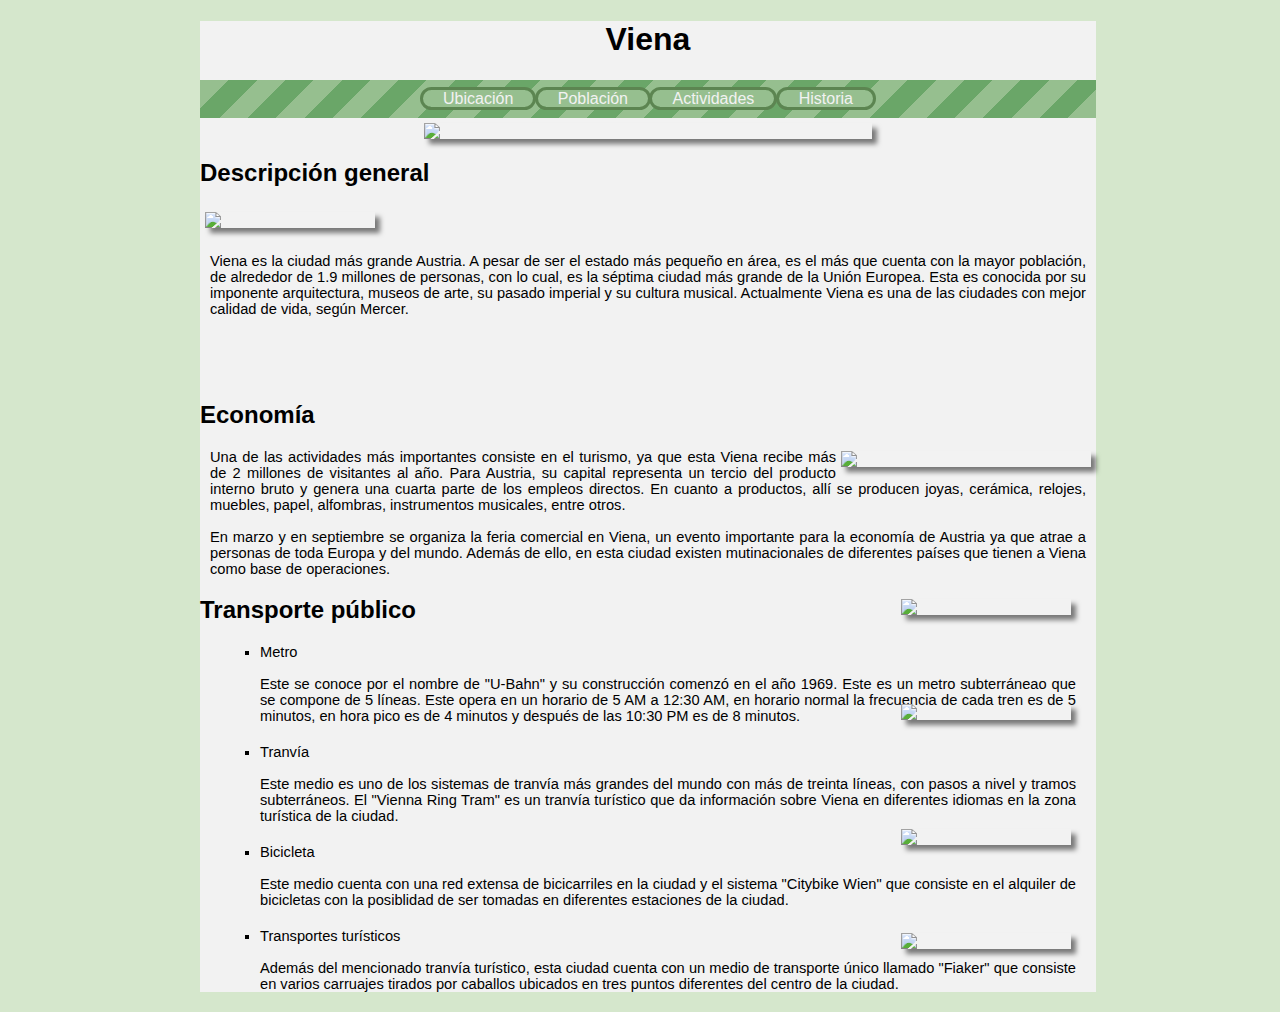
==== index.html @ 13958188 "Update index.html" ====
<!DOCTYPE html>
<html lang="es">
<head>
    <meta charset="UTF-8">
    <link rel="icon" href="Img/fl_favicon.png">
    <title>Viena</title> <!--Título en la pestaña  -->
    <link href="style.css" rel="stylesheet" type="text/css"> <!-- Establece el vínculo de estilos -->
</head>
<body>
<h1><a href="index.html" target="_self" id="tittle">Viena</a></h1>    
<nav class="menunav"> <!-- Asigna la clase para aplicar en el documento de estilo -->
    <a class="bottonmenu" href="pg_one.html" target="_self">Ubicación</a> <!-- Asigna el estilo a cada botton por medio de la clase botton menu -->
    <a class="bottonmenu" href="pg_two.html" target="_self">Población</a>
    <a class="bottonmenu" href="pg_three.html" target="_self">Actividades</a>
    <a class="bottonmenu" href="pg_four.html" target="_self">Historia</a>

</nav>
<img src="https://cdn.britannica.com/s:690x388,c:crop/66/99566-050-59001F47/Fountain-Neptune-grounds-Gloriette-Vienna-Schloss-Schonbrunn.jpg" id="Fountain">
<h2>
    Descripción general
</h2>
<img src="https://i.pinimg.com/736x/2e/75/a1/2e75a1bb9eded9722a777e93fac1a565.jpg" id="sunset"/> 
<br>
<br>
<p>
    Viena es la ciudad más grande Austria. A pesar de ser el estado más pequeño en área, es el más que cuenta con la mayor población, de alrededor de 1.9 millones de personas, con lo cual, es la séptima ciudad más grande de la Unión Europea. Esta es conocida por su imponente arquitectura, museos de arte, su pasado imperial y su cultura musical. Actualmente Viena es una de las ciudades con mejor calidad de vida, según Mercer.
</p>
<br>
<br>
<br>
<img src="https://think.ing.com/uploads/hero/_w1200/171031-image-viennaaustria.jpg" id="market"/>
<h2>
    Economía
</h2>
<p>
    Una de las actividades más importantes consiste en el turismo, ya que esta Viena recibe más de 2 millones de visitantes al año. Para Austria, su capital representa un tercio del producto interno bruto y genera una cuarta parte de los empleos directos. En cuanto a productos, allí se producen joyas, cerámica, relojes, muebles, papel, alfombras, instrumentos musicales, entre otros. <br> <br>

    En marzo y en septiembre se organiza la feria comercial en Viena, un evento importante para la economía de Austria ya que atrae a personas de toda Europa y del mundo. Además de ello, en esta ciudad existen mutinacionales de diferentes países que tienen a Viena como base de operaciones.
</p>
<h2>
    Transporte público
</h2>

<ul class="LTransp">
    <li>
        <img src="https://i.pinimg.com/originals/cd/15/b8/cd15b89468f0e0412e1b74083e683ba5.jpg" id="metro"/>
        Metro <br> <br>
        Este se conoce por el nombre de "U-Bahn" y su construcción comenzó en el año 1969. Este es un metro subterráneao que se compone de 5 líneas. Este opera en un horario de 5 AM a 12:30 AM, en horario normal la frecuencia de cada tren es de 5 minutos, en hora pico es de 4 minutos y después de las 10:30 PM es de 8 minutos.
    </li>
    <li>
        <img src="https://encrypted-tbn0.gstatic.com/images?q=tbn:ANd9GcQDlje7sg9gsMopido1WUlwBksSFzqwWr4GzQ&usqp=CAU" id="tranvia"/>
        Tranvía <br> <br>
        Este medio es uno de los sistemas de tranvía más grandes del mundo con más de treinta líneas, con pasos a nivel y tramos subterráneos. El "Vienna Ring Tram" es un tranvía turístico que da información sobre Viena en diferentes idiomas en la zona turística de la ciudad.
    </li>
    <li>
        <img src="https://www.viajaraviena.com/wp-content/uploads/Citybike.jpg" id="bici"/>
        Bicicleta <br> <br>
        Este medio cuenta con una red extensa de bicicarriles en la ciudad y el sistema "Citybike Wien" que consiste en el alquiler de bicicletas con la posiblidad de ser tomadas en diferentes estaciones de la ciudad.
    </li>
    <li>
        <img src="https://www.viajaraviena.com/wp-content/uploads/fiaker-en-viena.jpg" id="carruaje">
        Transportes turísticos <br> <br>
        Además del mencionado tranvía turístico, esta ciudad cuenta con un medio de transporte único llamado "Fiaker" que consiste en varios carruajes tirados por caballos ubicados en tres puntos diferentes del centro de la ciudad. 
    </li>
</ul>

</body>
</html>
---- style.css ----
@import url('https://fonts.google.com/specimen/Spartan?preview.size=20#standard-styles');
*{
    font-family: Spartan, sans-serif;
}
html{
     background-color: #d5e7cc;
    }
body{
    
    width: 70%;
    /*text-align: center;*/
    background-color: #F2F2F2;
    background-clip: content-box; /*Commando para recortar el fondo al contenido*/
    padding-left: 15%;
}
h1{
    text-align: center;
}
#tittle{
    color: black;
    text-decoration: none;
}
#tittle:hover{
    color: #6AA668;
    text-shadow: 2px 2px black;
    transition: all 0.3s ease 0s;
    /*cursor: grab;*/
    /*cursor: url=("Img/Cursor1.svg"), pointer;*/
}
img {
	-webkit-transform: scale(1);
	transform: scale(1);
	-webkit-transition: .3s ease-in-out;
	transition: .3s ease-in-out;
}
img:hover {
	-webkit-transform: scale(1.1);
	transform: scale(1.1);
}
.menunav{
    text-align: center;
    /*background-color: #6AA668;*/
    background: repeating-linear-gradient(
        -45deg,
        #96BF8F,
        #96BF8F 20px,
        #6AA668 20px,
        #6AA668 40px
      ); 
    padding: 10px;   
}
.bottonmenu{
    outline-style: solid;
    outline-color: #5c8551;
    background-color: #96BF8F;
    color: #F2F2F2;
    text-decoration: none;
    padding-left: 20px;
    padding-right: 20px;
    border-radius: 25px;
}
.bottonmenu:hover{
    color: #494949 ;
    background-color: #F2F2F2;
    border-width: 1px;
    padding-left: 25px;
    padding-right: 25px;
    border-radius: 0px;
    padding-top: 2px;
    padding-bottom: 2px;
    transition: all 0.5s ease-out 0s;
}
p{
    color:black;
    font-size: 11pt;
    text-align: justify;
    margin: 10px;
}
li{
    color:black;
    font-size: 11pt;
    text-align: justify;
    margin: 10px;
}
.LTransp{
    list-style-type: square;
}

.LTransp li {
    margin: 20px;
}
img{
    box-shadow: 5px 5px 5px 0 rgba(0, 0, 0, 0.5); /* r, g, b, alfa (transparencia) */
}
#Fountain{
    display: block;
    margin-top: 5px;
    margin-left: auto;
    margin-right: auto;
    width: 50%;
}
#sunset{
    float: left;
    width: 170px;
    height: auto;
    margin: 5px;
}
#market{
    float: right;
    width: 250px;
    height: auto;
    margin: 5px;
    margin-top: 70px;
}
#metro{
    float: right;
    width: 170px;
    height: auto;
    margin: 5px;
    margin-top: -45px;
}
#tranvia{
    float: right;
    width: 170px;
    height: auto;
    margin: 5px;
    margin-top: -40px;
}
#bici{
    float: right;
    width: 170px;
    height: auto;
    margin: 5px;
    margin-top: -15px;
}
#carruaje{
    float: right;
    width: 170px;
    height: auto;
    margin: 5px;
}
/* Página uno*/
.Img-uno{
    float: right;
    width: 200px;
    height: auto;
    margin: 5px;
}
#MPP{
    float: Left;
    width: 250px;
    height: auto;
    margin: 5px;
}
.Tpg1{
    padding: 5px;
    text-align: justify;
    table-layout: fixed;
    word-wrap: break-word;
    border-collapse: collapse;
}
.Tpg1 th,td{
    min-width: 122px;
    resize: both; 
    overflow: auto;
    padding: 5px;
    border: 1px solid black;
}
.Tpg1 th {
    background-color: #96BF8F;
    color: #F2F2F2;
}
.Tpg1 td:hover{
    background-color: #96BF8F;
    color: #F2F2F2;
}
.Tpg1 th:hover{
    background-color: #F2F2F2;
    color: black;
}
/*Página 2*/
.img_pg2{
    float: right;
    width: 250px;
    height: auto;
    margin: 5px;
}

/*Página 3*/
.img_pg3{
    float: right;
    width: 300px;
    height: auto;
    margin: 5px;
}
.List3{
    margin-left: 5px;
}
/*Página 4*/
.img_pg4{
    float: right;
    width: auto;
    height: 160px;
    margin: 5px;
}
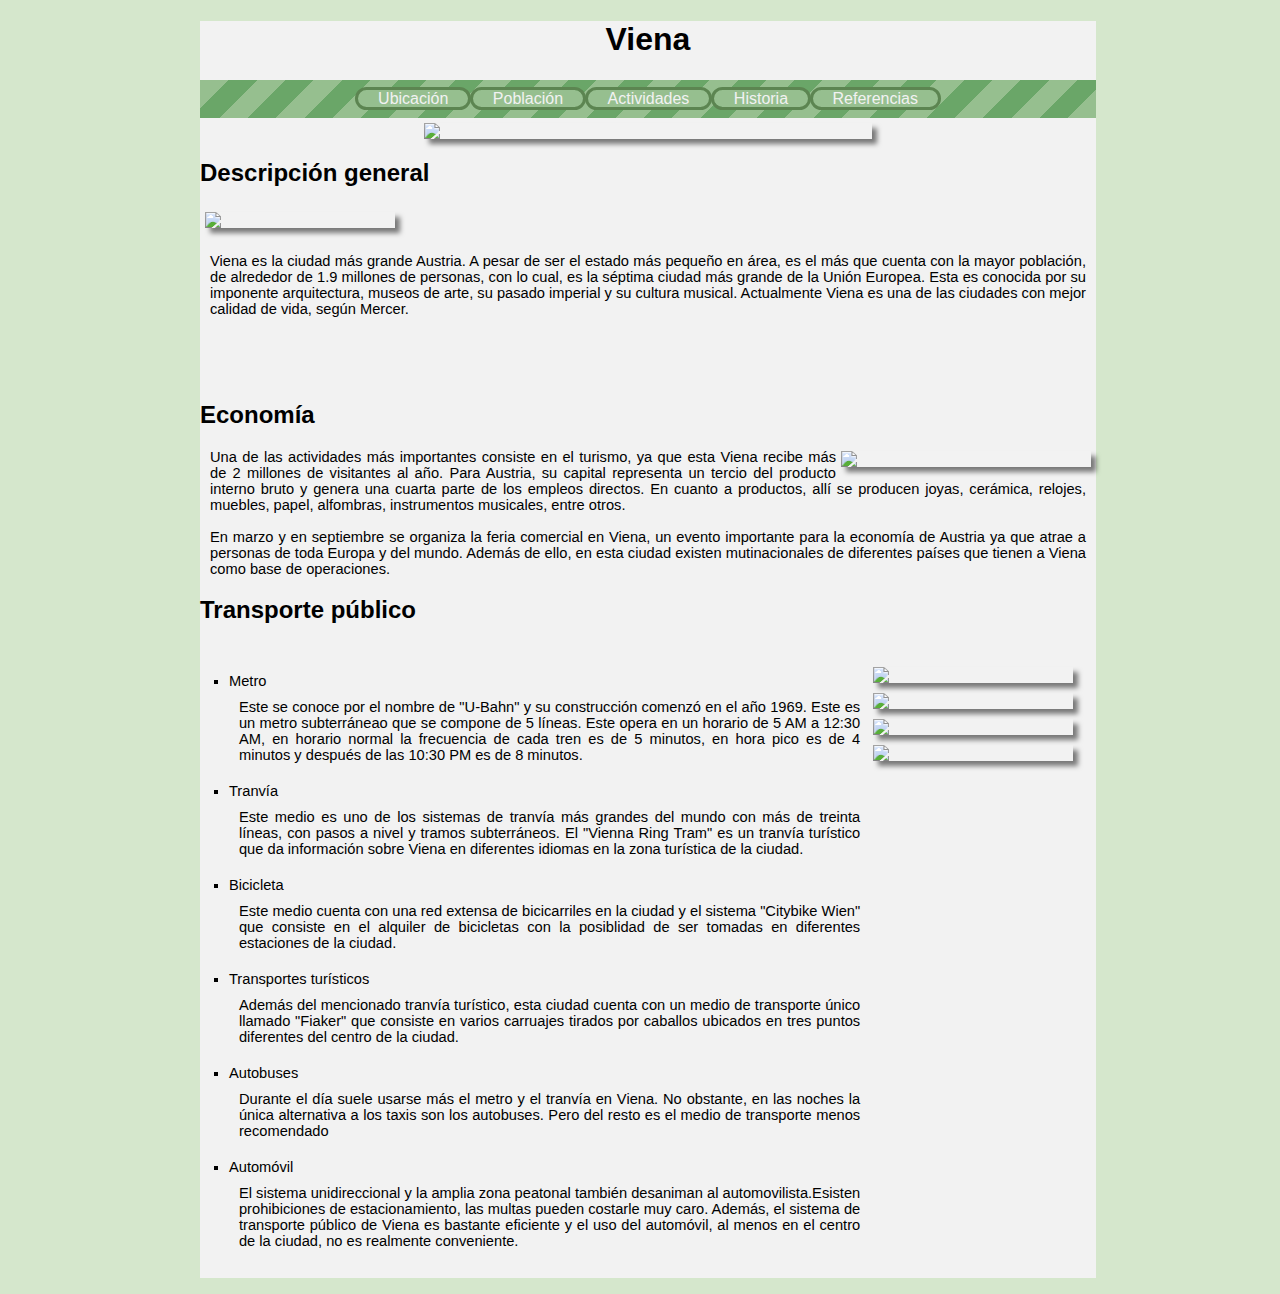
==== commit c6f2b309: "Add files via upload" ====
--- a/index.html
+++ b/index.html
@@ -1,68 +1,89 @@
-<!DOCTYPE html>
-<html lang="es">
-<head>
-    <meta charset="UTF-8">
-    <link rel="icon" href="Img/fl_favicon.png">
-    <title>Viena</title> <!--Título en la pestaña  -->
-    <link href="style.css" rel="stylesheet" type="text/css"> <!-- Establece el vínculo de estilos -->
-</head>
-<body>
-<h1><a href="index.html" target="_self" id="tittle">Viena</a></h1>    
-<nav class="menunav"> <!-- Asigna la clase para aplicar en el documento de estilo -->
-    <a class="bottonmenu" href="pg_one.html" target="_self">Ubicación</a> <!-- Asigna el estilo a cada botton por medio de la clase botton menu -->
-    <a class="bottonmenu" href="pg_two.html" target="_self">Población</a>
-    <a class="bottonmenu" href="pg_three.html" target="_self">Actividades</a>
-    <a class="bottonmenu" href="pg_four.html" target="_self">Historia</a>
-
-</nav>
-<img src="https://cdn.britannica.com/s:690x388,c:crop/66/99566-050-59001F47/Fountain-Neptune-grounds-Gloriette-Vienna-Schloss-Schonbrunn.jpg" id="Fountain">
-<h2>
-    Descripción general
-</h2>
-<img src="https://i.pinimg.com/736x/2e/75/a1/2e75a1bb9eded9722a777e93fac1a565.jpg" id="sunset"/> 
-<br>
-<br>
-<p>
-    Viena es la ciudad más grande Austria. A pesar de ser el estado más pequeño en área, es el más que cuenta con la mayor población, de alrededor de 1.9 millones de personas, con lo cual, es la séptima ciudad más grande de la Unión Europea. Esta es conocida por su imponente arquitectura, museos de arte, su pasado imperial y su cultura musical. Actualmente Viena es una de las ciudades con mejor calidad de vida, según Mercer.
-</p>
-<br>
-<br>
-<br>
-<img src="https://think.ing.com/uploads/hero/_w1200/171031-image-viennaaustria.jpg" id="market"/>
-<h2>
-    Economía
-</h2>
-<p>
-    Una de las actividades más importantes consiste en el turismo, ya que esta Viena recibe más de 2 millones de visitantes al año. Para Austria, su capital representa un tercio del producto interno bruto y genera una cuarta parte de los empleos directos. En cuanto a productos, allí se producen joyas, cerámica, relojes, muebles, papel, alfombras, instrumentos musicales, entre otros. <br> <br>
-
-    En marzo y en septiembre se organiza la feria comercial en Viena, un evento importante para la economía de Austria ya que atrae a personas de toda Europa y del mundo. Además de ello, en esta ciudad existen mutinacionales de diferentes países que tienen a Viena como base de operaciones.
-</p>
-<h2>
-    Transporte público
-</h2>
-
-<ul class="LTransp">
-    <li>
-        <img src="https://i.pinimg.com/originals/cd/15/b8/cd15b89468f0e0412e1b74083e683ba5.jpg" id="metro"/>
-        Metro <br> <br>
-        Este se conoce por el nombre de "U-Bahn" y su construcción comenzó en el año 1969. Este es un metro subterráneao que se compone de 5 líneas. Este opera en un horario de 5 AM a 12:30 AM, en horario normal la frecuencia de cada tren es de 5 minutos, en hora pico es de 4 minutos y después de las 10:30 PM es de 8 minutos.
-    </li>
-    <li>
-        <img src="https://encrypted-tbn0.gstatic.com/images?q=tbn:ANd9GcQDlje7sg9gsMopido1WUlwBksSFzqwWr4GzQ&usqp=CAU" id="tranvia"/>
-        Tranvía <br> <br>
-        Este medio es uno de los sistemas de tranvía más grandes del mundo con más de treinta líneas, con pasos a nivel y tramos subterráneos. El "Vienna Ring Tram" es un tranvía turístico que da información sobre Viena en diferentes idiomas en la zona turística de la ciudad.
-    </li>
-    <li>
-        <img src="https://www.viajaraviena.com/wp-content/uploads/Citybike.jpg" id="bici"/>
-        Bicicleta <br> <br>
-        Este medio cuenta con una red extensa de bicicarriles en la ciudad y el sistema "Citybike Wien" que consiste en el alquiler de bicicletas con la posiblidad de ser tomadas en diferentes estaciones de la ciudad.
-    </li>
-    <li>
-        <img src="https://www.viajaraviena.com/wp-content/uploads/fiaker-en-viena.jpg" id="carruaje">
-        Transportes turísticos <br> <br>
-        Además del mencionado tranvía turístico, esta ciudad cuenta con un medio de transporte único llamado "Fiaker" que consiste en varios carruajes tirados por caballos ubicados en tres puntos diferentes del centro de la ciudad. 
-    </li>
-</ul>
-
-</body>
-</html>
+<!DOCTYPE html>
+<html lang="es">
+<head>
+    <meta charset="UTF-8">
+    <link rel="icon" href="Img/fl_favicon.png">
+    <title>Viena</title> <!--Título en la pestaña  -->
+    <link href="style.css" rel="stylesheet" type="text/css"> <!-- Establece el vínculo de estilos -->
+</head>
+<body>
+<h1><a href="index.html" target="_self" id="tittle">Viena</a></h1>    
+<nav class="menunav"> <!-- Asigna la clase para aplicar en el documento de estilo -->
+    <a class="bottonmenu" href="pg_one.html" target="_self">Ubicación</a> <!-- Asigna el estilo a cada botton por medio de la clase botton menu -->
+    <a class="bottonmenu" href="pg_two.html" target="_self">Población</a>
+    <a class="bottonmenu" href="pg_three.html" target="_self">Actividades</a>
+    <a class="bottonmenu" href="pg_four.html" target="_self">Historia</a>
+    <a  class="bottonmenu" href="Ref.html" target="_self">Referencias</a>
+</nav>
+<img src="https://cdn.britannica.com/s:690x388,c:crop/66/99566-050-59001F47/Fountain-Neptune-grounds-Gloriette-Vienna-Schloss-Schonbrunn.jpg" class="imgCenter">
+<h2>
+    Descripción general
+</h2>
+<img src="https://i.pinimg.com/736x/2e/75/a1/2e75a1bb9eded9722a777e93fac1a565.jpg" class="img_pg1L" id="sunset"/> 
+<br>
+<br>
+<p>
+    Viena es la ciudad más grande Austria. A pesar de ser el estado más pequeño en área, es el más que cuenta con la mayor población, de alrededor de 1.9 millones de personas, con lo cual, es la séptima ciudad más grande de la Unión Europea. Esta es conocida por su imponente arquitectura, museos de arte, su pasado imperial y su cultura musical. Actualmente Viena es una de las ciudades con mejor calidad de vida, según Mercer.
+</p>
+<br>
+<br>
+<br>
+<img src="https://think.ing.com/uploads/hero/_w1200/171031-image-viennaaustria.jpg" id="market"/>
+<h2>
+    Economía
+</h2>
+<p>
+    Una de las actividades más importantes consiste en el turismo, ya que esta Viena recibe más de 2 millones de visitantes al año. Para Austria, su capital representa un tercio del producto interno bruto y genera una cuarta parte de los empleos directos. En cuanto a productos, allí se producen joyas, cerámica, relojes, muebles, papel, alfombras, instrumentos musicales, entre otros. <br> <br>
+
+    En marzo y en septiembre se organiza la feria comercial en Viena, un evento importante para la economía de Austria ya que atrae a personas de toda Europa y del mundo. Además de ello, en esta ciudad existen mutinacionales de diferentes países que tienen a Viena como base de operaciones.
+</p>
+<h2>
+    Transporte público
+</h2>
+<div class="grImgpg1">
+    <img src="https://i.pinimg.com/originals/cd/15/b8/cd15b89468f0e0412e1b74083e683ba5.jpg" class="img_pg1R"/>
+    <img src="https://encrypted-tbn0.gstatic.com/images?q=tbn:ANd9GcQDlje7sg9gsMopido1WUlwBksSFzqwWr4GzQ&usqp=CAU" class="img_pg1R"/>
+    <img src="https://www.viajaraviena.com/wp-content/uploads/Citybike.jpg" class="img_pg1R"/>
+    <img src="https://www.viajaraviena.com/wp-content/uploads/fiaker-en-viena.jpg" class="img_pg1R" >
+</div>
+<ul class="LTransp">
+    <li>
+        Metro
+        <p>
+        Este se conoce por el nombre de "U-Bahn" y su construcción comenzó en el año 1969. Este es un metro subterráneao que se compone de 5 líneas. Este opera en un horario de 5 AM a 12:30 AM, en horario normal la frecuencia de cada tren es de 5 minutos, en hora pico es de 4 minutos y después de las 10:30 PM es de 8 minutos.
+        </p>
+    </li>
+    <li>
+        Tranvía
+        <p>
+        Este medio es uno de los sistemas de tranvía más grandes del mundo con más de treinta líneas, con pasos a nivel y tramos subterráneos. El "Vienna Ring Tram" es un tranvía turístico que da información sobre Viena en diferentes idiomas en la zona turística de la ciudad.
+        </p>
+    </li>
+    <li>
+        Bicicleta 
+        <p>
+        Este medio cuenta con una red extensa de bicicarriles en la ciudad y el sistema "Citybike Wien" que consiste en el alquiler de bicicletas con la posiblidad de ser tomadas en diferentes estaciones de la ciudad.
+        </p>
+    </li>
+    <li>
+        Transportes turísticos
+        <p>
+        Además del mencionado tranvía turístico, esta ciudad cuenta con un medio de transporte único llamado "Fiaker" que consiste en varios carruajes tirados por caballos ubicados en tres puntos diferentes del centro de la ciudad. 
+        </p>
+    </li>
+    <li>
+        Autobuses
+        <p>
+            Durante el día suele usarse más el metro y el tranvía en Viena. No obstante, en las noches la única alternativa a  los taxis son los autobuses. Pero del resto es el medio de transporte menos recomendado
+        </p>
+    </li>
+    <li>
+        Automóvil
+        <p>
+            El sistema unidireccional y la amplia zona peatonal también desaniman al automovilista.Esisten prohibiciones de estacionamiento, las multas pueden costarle muy caro. Además, el sistema de transporte público de Viena es bastante eficiente y el uso del automóvil, al menos en el centro de la ciudad, no es realmente conveniente.
+        </p>
+    </li>
+</ul>
+
+</body>
+</html>--- a/style.css
+++ b/style.css
@@ -1,205 +1,230 @@
-@import url('https://fonts.google.com/specimen/Spartan?preview.size=20#standard-styles');
-*{
-    font-family: Spartan, sans-serif;
-}
-html{
-     background-color: #d5e7cc;
-    }
-body{
-    
-    width: 70%;
-    /*text-align: center;*/
-    background-color: #F2F2F2;
-    background-clip: content-box; /*Commando para recortar el fondo al contenido*/
-    padding-left: 15%;
-}
-h1{
-    text-align: center;
-}
-#tittle{
-    color: black;
-    text-decoration: none;
-}
-#tittle:hover{
-    color: #6AA668;
-    text-shadow: 2px 2px black;
-    transition: all 0.3s ease 0s;
-    /*cursor: grab;*/
-    /*cursor: url=("Img/Cursor1.svg"), pointer;*/
-}
-img {
-	-webkit-transform: scale(1);
-	transform: scale(1);
-	-webkit-transition: .3s ease-in-out;
-	transition: .3s ease-in-out;
-}
-img:hover {
-	-webkit-transform: scale(1.1);
-	transform: scale(1.1);
-}
-.menunav{
-    text-align: center;
-    /*background-color: #6AA668;*/
-    background: repeating-linear-gradient(
-        -45deg,
-        #96BF8F,
-        #96BF8F 20px,
-        #6AA668 20px,
-        #6AA668 40px
-      ); 
-    padding: 10px;   
-}
-.bottonmenu{
-    outline-style: solid;
-    outline-color: #5c8551;
-    background-color: #96BF8F;
-    color: #F2F2F2;
-    text-decoration: none;
-    padding-left: 20px;
-    padding-right: 20px;
-    border-radius: 25px;
-}
-.bottonmenu:hover{
-    color: #494949 ;
-    background-color: #F2F2F2;
-    border-width: 1px;
-    padding-left: 25px;
-    padding-right: 25px;
-    border-radius: 0px;
-    padding-top: 2px;
-    padding-bottom: 2px;
-    transition: all 0.5s ease-out 0s;
-}
-p{
-    color:black;
-    font-size: 11pt;
-    text-align: justify;
-    margin: 10px;
-}
-li{
-    color:black;
-    font-size: 11pt;
-    text-align: justify;
-    margin: 10px;
-}
-.LTransp{
-    list-style-type: square;
-}
-
-.LTransp li {
-    margin: 20px;
-}
-img{
-    box-shadow: 5px 5px 5px 0 rgba(0, 0, 0, 0.5); /* r, g, b, alfa (transparencia) */
-}
-#Fountain{
-    display: block;
-    margin-top: 5px;
-    margin-left: auto;
-    margin-right: auto;
-    width: 50%;
-}
-#sunset{
-    float: left;
-    width: 170px;
-    height: auto;
-    margin: 5px;
-}
-#market{
-    float: right;
-    width: 250px;
-    height: auto;
-    margin: 5px;
-    margin-top: 70px;
-}
-#metro{
-    float: right;
-    width: 170px;
-    height: auto;
-    margin: 5px;
-    margin-top: -45px;
-}
-#tranvia{
-    float: right;
-    width: 170px;
-    height: auto;
-    margin: 5px;
-    margin-top: -40px;
-}
-#bici{
-    float: right;
-    width: 170px;
-    height: auto;
-    margin: 5px;
-    margin-top: -15px;
-}
-#carruaje{
-    float: right;
-    width: 170px;
-    height: auto;
-    margin: 5px;
-}
-/* Página uno*/
-.Img-uno{
-    float: right;
-    width: 200px;
-    height: auto;
-    margin: 5px;
-}
-#MPP{
-    float: Left;
-    width: 250px;
-    height: auto;
-    margin: 5px;
-}
-.Tpg1{
-    padding: 5px;
-    text-align: justify;
-    table-layout: fixed;
-    word-wrap: break-word;
-    border-collapse: collapse;
-}
-.Tpg1 th,td{
-    min-width: 122px;
-    resize: both; 
-    overflow: auto;
-    padding: 5px;
-    border: 1px solid black;
-}
-.Tpg1 th {
-    background-color: #96BF8F;
-    color: #F2F2F2;
-}
-.Tpg1 td:hover{
-    background-color: #96BF8F;
-    color: #F2F2F2;
-}
-.Tpg1 th:hover{
-    background-color: #F2F2F2;
-    color: black;
-}
-/*Página 2*/
-.img_pg2{
-    float: right;
-    width: 250px;
-    height: auto;
-    margin: 5px;
-}
-
-/*Página 3*/
-.img_pg3{
-    float: right;
-    width: 300px;
-    height: auto;
-    margin: 5px;
-}
-.List3{
-    margin-left: 5px;
-}
-/*Página 4*/
-.img_pg4{
-    float: right;
-    width: auto;
-    height: 160px;
-    margin: 5px;
+@import url('https://fonts.google.com/specimen/Spartan?preview.size=20#standard-styles');
+*{
+    font-family: Spartan, sans-serif;
+}
+html{
+     background-color: #d5e7cc;
+    }
+body{
+    
+    width: 70%;
+    /*text-align: center;*/
+    background-color: #F2F2F2;
+    background-clip: content-box; /*Commando para recortar el fondo al contenido*/
+    padding-left: 15%;
+}
+h1{
+    text-align: center;
+}
+#tittle{
+    color: black;
+    text-decoration: none;
+}
+#tittle:hover{
+    color: #6AA668;
+    text-shadow: 2px 2px black;
+    transition: all 0.3s ease 0s;
+    /*cursor: grab;*/
+    /*cursor: url=("Img/Cursor1.svg"), pointer;*/
+}
+img {
+    box-shadow: 5px 5px 5px 0 rgba(0, 0, 0, 0.5); /* r, g, b, alfa (transparencia) */
+	-webkit-transform: scale(1);
+	transform: scale(1);
+	-webkit-transition: .3s ease-in-out;
+	transition: .3s ease-in-out;
+}
+img:hover {
+	-webkit-transform: scale(1.1);
+	transform: scale(1.1);
+}
+.menunav{
+    text-align: center;
+    /*background-color: #6AA668;*/
+    background: repeating-linear-gradient(
+        -45deg,
+        #96BF8F,
+        #96BF8F 20px,
+        #6AA668 20px,
+        #6AA668 40px
+      ); 
+    padding: 10px;   
+}
+.bottonmenu{
+    outline-style: solid;
+    outline-color: #5c8551;
+    background-color: #96BF8F;
+    color: #F2F2F2;
+    text-decoration: none;
+    padding-left: 20px;
+    padding-right: 20px;
+    border-radius: 25px;
+}
+.bottonmenu:hover{
+    color: #494949 ;
+    background-color: #F2F2F2;
+    border-width: 1px;
+    padding-left: 25px;
+    padding-right: 25px;
+    border-radius: 0px;
+    padding-top: 2px;
+    padding-bottom: 2px;
+    transition: all 0.5s ease-out 0s;
+}
+p{
+    color:black;
+    font-size: 11pt;
+    text-align: justify;
+    margin: 10px;
+}
+li{
+    color:black;
+    font-size: 11pt;
+    text-align: justify;
+    margin: 10px;
+}
+/*Página 1*/
+.LTransp{
+    list-style-type: square;
+    padding: 1%;
+}
+.LTransp li {
+    margin: 20px;
+}
+.imgCenter{
+    display: block;
+    margin-top: 5px;
+    margin-left: auto;
+    margin-right: auto;
+    width: 50%;
+}
+
+.img_pg1L{
+    float: left;
+    width: 190px;
+    height: auto;
+    margin: 5px;
+}
+.img_pg1R{
+    float: right;
+    width: 200px;
+    height: auto;
+    margin: 5px;
+}
+
+#market{
+    float: right;
+    width: 250px;
+    height: auto;
+    margin: 5px;
+    margin-top: 70px;
+}
+.grImgpg1{
+    height: 25px;      /* equals max image height */
+    width: 200px;
+    float: right;
+    white-space: nowrap;
+    padding: 2%;
+    padding-bottom: 60%;
+}
+
+/* Página uno*/
+.Img-uno{
+    float: right;
+    width: 200px;
+    height: auto;
+    margin: 5px;
+}
+#MPP{
+    float: Left;
+    width: 250px;
+    height: auto;
+    margin: 5px;
+}
+.Tpg1{
+    padding: 5px;
+    text-align: justify;
+    table-layout: fixed;
+    word-wrap: break-word;
+    border-collapse: collapse;
+}
+.Tpg1 th,td{
+    min-width: 122px;
+    resize: both; 
+    overflow: auto;
+    padding: 5px;
+    border: 1px solid black;
+}
+.Tpg1 th {
+    background-color: #96BF8F;
+    color: #F2F2F2;
+}
+.Tpg1 td:hover{
+    background-color: #96BF8F;
+    color: #F2F2F2;
+}
+.Tpg1 th:hover{
+    background-color: #F2F2F2;
+    color: black;
+}
+/*Página 2*/
+.img_pg2{
+    float: right;
+    width: 250px;
+    height: auto;
+    margin: 5px;
+}
+.grImgpg2{
+    height: 25px;      /* equals max image height */
+    width: 200px;
+    float: right;
+    white-space: nowrap;
+    padding: 2%;
+    padding-left: 7%;
+    padding-bottom: 60%;
+}
+
+/*Página 3*/
+.img_pg3{
+    float: right;
+    width: 300px;
+    height: auto;
+    margin: 5px;
+}
+.grImgpg3{
+    height: 25px;      /* equals max image height */
+    width: 200px;
+    float: right;
+    white-space: nowrap;
+    padding: 2%;
+    padding-left: 10%;
+    padding-bottom: 87%;
+}
+.List3{
+    margin-left: 5px;
+}
+/*Página 4*/
+.gr1Imgpg4{
+    height: 25px;      /* equals max image height */
+    width: 200px;
+    float: right;
+    white-space: nowrap;
+    padding: 2%;
+    padding-left: 9%;
+    padding-bottom: 60%;
+}
+.gr2Imgpg4{
+    height: 25px;      /* equals max image height */
+    width: 200px;
+    float: right;
+    white-space: nowrap;
+    padding: 2%;
+    padding-left: 9%;
+    padding-bottom: 45%;
+}
+.img_pg4{
+    float: right;
+    width: auto;
+    height: 160px;
+    margin: 5px;
 }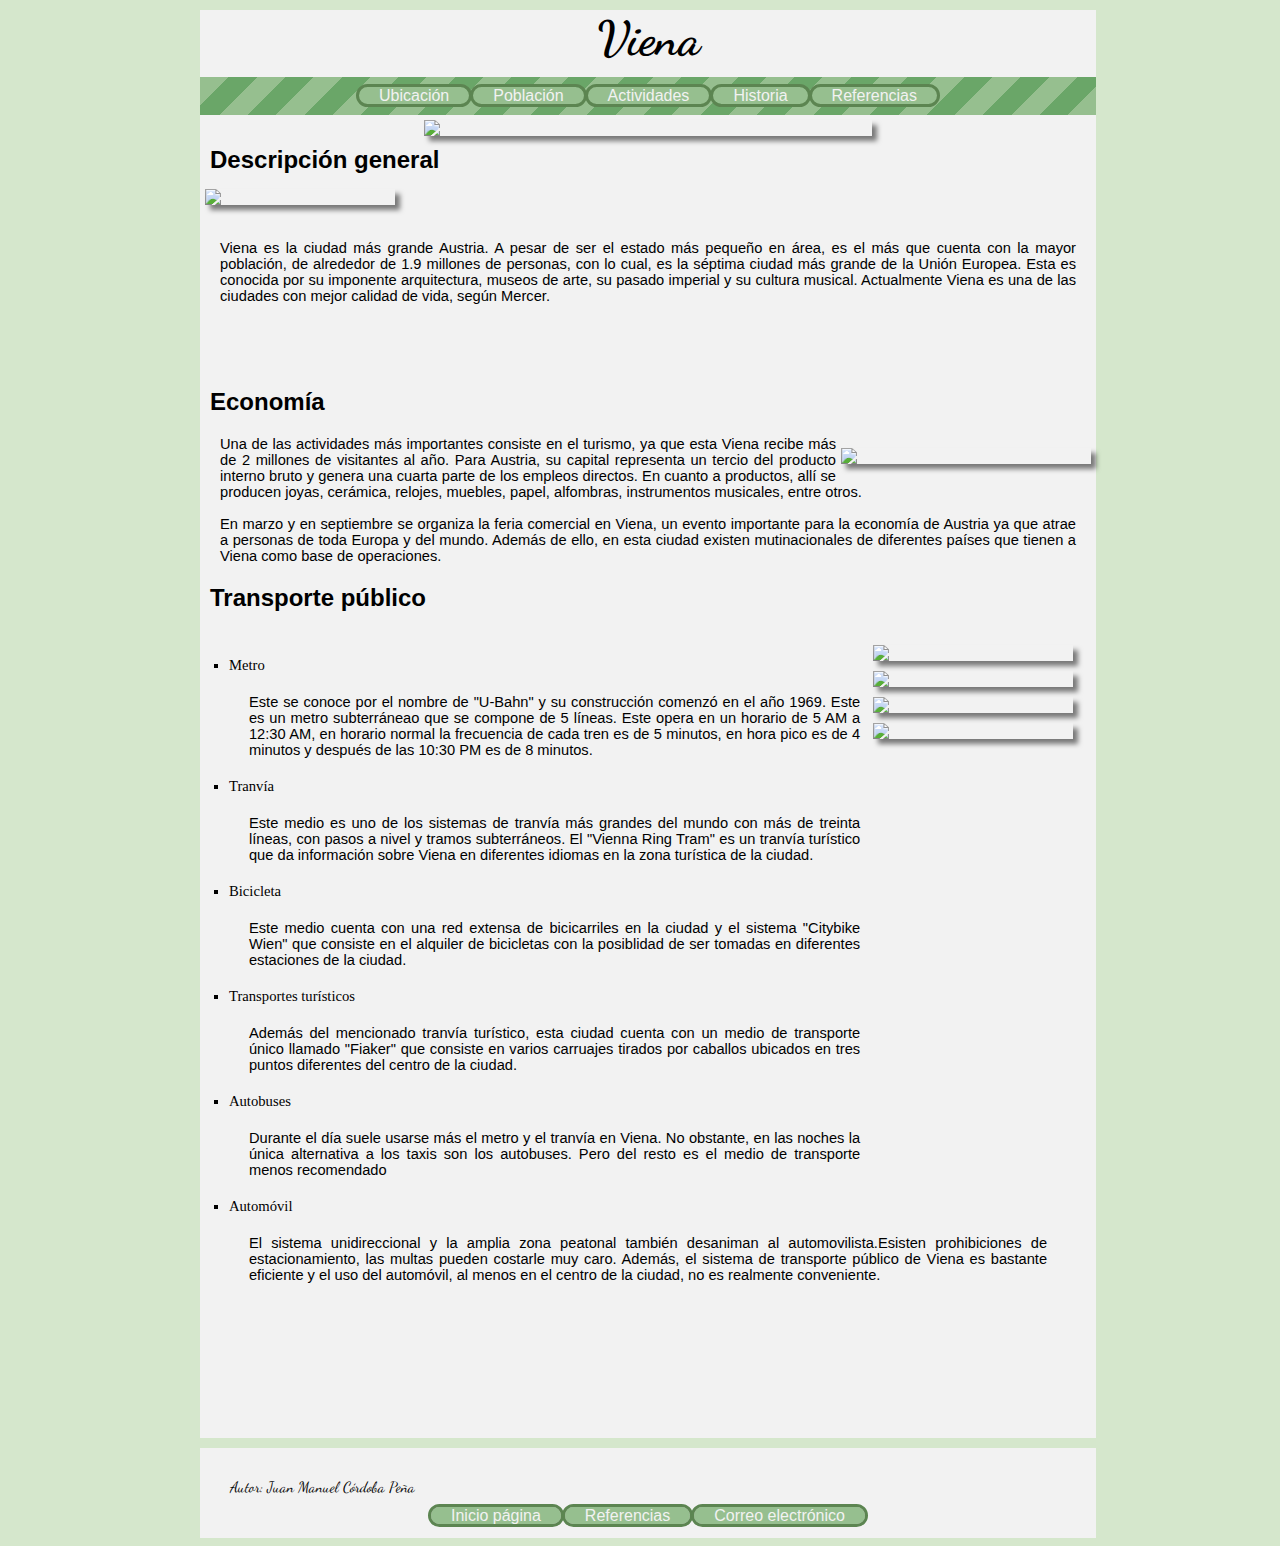
==== commit 08831f88: "Add files via upload" ====
--- a/index.html
+++ b/index.html
@@ -1,13 +1,15 @@
 <!DOCTYPE html>
+<!-- Autor: Juan Manuel Córdoba, Actividad: Ejercicio 1 para el curso Gráfica interactiva de la Universidad Nacional de Colombia -->
 <html lang="es">
 <head>
-    <meta charset="UTF-8">
-    <link rel="icon" href="Img/fl_favicon.png">
+    <meta charset="UTF-8"> <!-- la codificación UTF-8 permite utilizar tildes y ñ en el contenido (nunca en los nombres o las etiquetas) -->
+    <link rel="icon" href="Img/fl_favicon.png"> <!-- ícono o favicon con su ruta especificada que se observa en la pestaña del navegador-->
     <title>Viena</title> <!--Título en la pestaña  -->
     <link href="style.css" rel="stylesheet" type="text/css"> <!-- Establece el vínculo de estilos -->
 </head>
+
 <body>
-<h1><a href="index.html" target="_self" id="tittle">Viena</a></h1>    
+<h1><a href="index.html" target="_self" id="tittle">Viena</a></h1>    <!-- Título de la página con el titular de mayor tamaño -->
 <nav class="menunav"> <!-- Asigna la clase para aplicar en el documento de estilo -->
     <a class="bottonmenu" href="pg_one.html" target="_self">Ubicación</a> <!-- Asigna el estilo a cada botton por medio de la clase botton menu -->
     <a class="bottonmenu" href="pg_two.html" target="_self">Población</a>
@@ -15,11 +17,11 @@
     <a class="bottonmenu" href="pg_four.html" target="_self">Historia</a>
     <a  class="bottonmenu" href="Ref.html" target="_self">Referencias</a>
 </nav>
-<img src="https://cdn.britannica.com/s:690x388,c:crop/66/99566-050-59001F47/Fountain-Neptune-grounds-Gloriette-Vienna-Schloss-Schonbrunn.jpg" class="imgCenter">
+<img src="Img/ImgIndex/Fuente_Neptuno.jpg" class="imgCenter"> <!-- Insertar una imagen con su estilo especificado en la clase imgCenter -->
 <h2>
     Descripción general
 </h2>
-<img src="https://i.pinimg.com/736x/2e/75/a1/2e75a1bb9eded9722a777e93fac1a565.jpg" class="img_pg1L" id="sunset"/> 
+<img src="Img/ImgIndex/Sunset.jpg" class="img_pg1L" id="sunset"/> <!-- Inserta una imagen y además del estilo aplicado con la clase img_pg1, le aplica un estilo específico con el id sunset -->
 <br>
 <br>
 <p>
@@ -28,7 +30,7 @@
 <br>
 <br>
 <br>
-<img src="https://think.ing.com/uploads/hero/_w1200/171031-image-viennaaustria.jpg" id="market"/>
+<img src="Img/ImgIndex/Market.jpg" id="market"/>
 <h2>
     Economía
 </h2>
@@ -40,13 +42,13 @@
 <h2>
     Transporte público
 </h2>
-<div class="grImgpg1">
-    <img src="https://i.pinimg.com/originals/cd/15/b8/cd15b89468f0e0412e1b74083e683ba5.jpg" class="img_pg1R"/>
-    <img src="https://encrypted-tbn0.gstatic.com/images?q=tbn:ANd9GcQDlje7sg9gsMopido1WUlwBksSFzqwWr4GzQ&usqp=CAU" class="img_pg1R"/>
-    <img src="https://www.viajaraviena.com/wp-content/uploads/Citybike.jpg" class="img_pg1R"/>
-    <img src="https://www.viajaraviena.com/wp-content/uploads/fiaker-en-viena.jpg" class="img_pg1R" >
+<div class="grImgpg1"> <!-- Se realiza un div para almacenar un grupo de imágenes y con estilo lograr mantener un espacio específico entre imágenes y entre el texto -->
+    <img src="Img/ImgIndex/Metro.jpg" class="img_pg1R"/>
+    <img src="Img/ImgIndex/Tranvia.jfif" class="img_pg1R"/>
+    <img src="Img/ImgIndex/Citybike.jpg" class="img_pg1R"/>
+    <img src="Img/ImgIndex/fiaker-en-viena.jpg" class="img_pg1R" >
 </div>
-<ul class="LTransp">
+<ul class="LTransp"> <!-- Lista no ordenada con párrafos explicativos -->
     <li>
         Metro
         <p>
@@ -85,5 +87,18 @@
     </li>
 </ul>
 
+
+<footer class="fx_footer"> <!-- Pie de página -->
+    <div class="ft_content">
+        <p>
+            Autor: Juan Manuel Córdoba Peña
+        </p>
+        <nav>
+            <a href="#tittle" class="bottonmenu">Inicio página</a>
+            <a  href="Ref.html" target="_self" class="bottonmenu" >Referencias</a>
+            <a href="mailto:mcordobap@unal.edu.co" class="bottonmenu">Correo electrónico</a>
+        </nav>
+    </div>
+</footer>
 </body>
 </html>--- a/style.css
+++ b/style.css
@@ -1,181 +1,231 @@
-@import url('https://fonts.google.com/specimen/Spartan?preview.size=20#standard-styles');
-*{
-    font-family: Spartan, sans-serif;
-}
-html{
-     background-color: #d5e7cc;
+@charset "UTF-8";
+@import url('https://fonts.googleapis.com/css2?family=Dancing+Script&display=swap');/* Importa el fondo de texto para utilizar en la página */
+@font-face {
+    font-family: Spartan, sans-serif; /*Define una fuente*/
+    src: url('https://fonts.google.com/specimen/Spartan?preview.size=20#standard-styles'); /*Indica la ubicación de la fuente*/
+}
+html{ 
+     background-color: #d5e7cc; /* Aplica el color a la parte de atrás de la página */
     }
 body{
     
-    width: 70%;
-    /*text-align: center;*/
-    background-color: #F2F2F2;
+    width: 70%; /* Establece un ancho de la página de acuerdo con el elemento contenedor, en este caso html, la pantalla*/
+    background-color: #F2F2F2; /* Color del contenedor body */
     background-clip: content-box; /*Commando para recortar el fondo al contenido*/
-    padding-left: 15%;
+    padding-left: 15%; /*Establece un padding izquierdo en el body de acuerdo al tamaño de la pantalla*/
+    padding-bottom: 100px;
 }
 h1{
-    text-align: center;
+    font-size: 3em;
+    margin: 10px;
+    text-align: center; /* Centra todas los títulos con el titular más grande */
+}
+h2,h3,h4,h5,h6{
+    font-family: Spartan,sans-serif;
+    margin: 10px;
+}
+a{
+    font-family: Spartan,sans-serif;
+}
+a:link{
+    text-decoration: none; /* Elimina el subrayado de los links*/
 }
 #tittle{
-    color: black;
-    text-decoration: none;
-}
-#tittle:hover{
+    font-family: 'Dancing Script', cursive;
+    size: 50px;
+    color: black; /* Establece el color del título */
+}
+#tittle:hover{ /* Indica el estilo cuando el cursor está sobre el título */ 
     color: #6AA668;
     text-shadow: 2px 2px black;
     transition: all 0.3s ease 0s;
-    /*cursor: grab;*/
-    /*cursor: url=("Img/Cursor1.svg"), pointer;*/
-}
-img {
+    cursor: url(http://cur.cursors-4u.net/cursors/cur-2/cur125.cur), progress; /* Estilo de cursor, fuente: https://juegosbombillas.es.tl/Cursores-Para-Tu-Web-Html.htm */
+}
+a:hover{
+    cursor: url(http://cur.cursors-4u.net/cursors/cur-2/cur125.cur), progress;
+}
+img { /* Establece el estilo general para las imágenes */
     box-shadow: 5px 5px 5px 0 rgba(0, 0, 0, 0.5); /* r, g, b, alfa (transparencia) */
-	-webkit-transform: scale(1);
-	transform: scale(1);
-	-webkit-transition: .3s ease-in-out;
+	-webkit-transform: scale(1); /* A través de la propiedad transformación aplica una modificación en dos dimensiones */
+	transform: scale(1); /* Transform es una propiedad que permite rotar, escalar o mover un elemento. Modifica el espacio de el formato visual de CSS */
+	-webkit-transition: .3s ease-in-out; /* Realiza una transición de salida de 0.3 segundos */
 	transition: .3s ease-in-out;
 }
 img:hover {
-	-webkit-transform: scale(1.1);
-	transform: scale(1.1);
-}
-.menunav{
+	-webkit-transform: scale(1.1); /* A través de la propiedad transformación aplica una modificación en dos dimensiones */
+	transform: scale(1.05);
+    cursor: url(http://cur.cursors-4u.net/cursors/cur-2/cur125.cur), progress;
+}
+.menunav{ /* Al ser una clase lleva un punto antes y modifica el estilo de las etiquetas que estén marcadas, en este caso permite modificar el menú de navegación */
     text-align: center;
-    /*background-color: #6AA668;*/
-    background: repeating-linear-gradient(
+    background: repeating-linear-gradient( /* Establece en el fondo un patrón de repetición lineal de gradiente (transición progresiva entre dos o más colores). <ángulo>, <color 1>, <color 2> ancho entre colores, <color 3>  ancho entre colores, <color 4> ancho apartir del color inicial. De manera general (<ángulo>,<lista de colores>)*/
         -45deg,
         #96BF8F,
         #96BF8F 20px,
         #6AA668 20px,
         #6AA668 40px
       ); 
-    padding: 10px;   
-}
-.bottonmenu{
-    outline-style: solid;
-    outline-color: #5c8551;
-    background-color: #96BF8F;
-    color: #F2F2F2;
-    text-decoration: none;
+    padding: 10px;   /* Padding de la barra de navegación */
+}
+.bottonmenu{ /* Establece el estilo para cada botón del menu de navegación */
+    outline-style: solid; /* Establece el estilo del contorno del elemento */
+    outline-color: #5c8551; /* Indica el color del contorno */
+    background-color: #96BF8F; 
+    color: #F2F2F2;
     padding-left: 20px;
     padding-right: 20px;
-    border-radius: 25px;
-}
-.bottonmenu:hover{
+    border-radius: 25px; /* Define el radio de redondeo de las esquinas */
+}
+.bottonmenu:hover{ /* Indica el estilo cuando el cursor está sobre los botones */
     color: #494949 ;
     background-color: #F2F2F2;
     border-width: 1px;
     padding-left: 25px;
     padding-right: 25px;
-    border-radius: 0px;
+    border-radius: 0px; /* Define el radio de redondeo de las esquinas */
     padding-top: 2px;
     padding-bottom: 2px;
-    transition: all 0.5s ease-out 0s;
-}
-p{
+    transition: all 0.5s ease-in-out;
+}
+.bottonmenu:visited{ /*Estilo que se aplica a los botones que ya se han visitado*/
+    outline-style: none;
+    color: #F2F2F2;
+    background-color: transparent;
+    background-image: url(Img/Bt1.png); /*No funciona en la mayoría de navegadores por errores de privacidad*/
+    background-size: contain;
+}
+.bottonmenu:hover:visited{ /*Estilo que se aplica a los botones que ya se han visitado y se le coloca el cursor*/
+    color: #494949 ;
+}
+p{ /* Estilo de las etiquetas de párrafo */
+    font-family: Spartan,sans-serif;
+    color:black;
+    font-size: 11pt;
+    text-align: justify;
+    margin: 20px;
+}
+li{ /* Estilo de los ítems de listas */
     color:black;
     font-size: 11pt;
     text-align: justify;
     margin: 10px;
 }
-li{
-    color:black;
-    font-size: 11pt;
-    text-align: justify;
-    margin: 10px;
-}
+.fx_footer{/* Estilo para aplicar estilo al pie de página */
+    font-family: 'Dancing Script', cursive;
+    height: 70px;
+    background: #F2F2F2;
+    position: relative; top: 120px; /* Posición relativa al elemento anterior para que siempre quede debajo el pie de pagina */
+    margin-bottom: 20px;
+    padding: 10px;
+  }
+
+.fx_footer p{ /* Estilo de los elementos p del pie de página */
+    font-family: 'Dancing Script', cursive;
+    font-size: 15px;    
+}
+.ft_content nav{ /* Estilo de la barra de navegación del pie de pagina */
+    position: relative;
+    bottom: 10px;
+    text-align: center;
+    /*border: 1px solid red;*/
+}
+
 /*Página 1*/
-.LTransp{
+.LTransp{ /* Estilo de ítems de lista con la etiqueta de clase */
     list-style-type: square;
-    padding: 1%;
-}
-.LTransp li {
+    padding: 1%; /* Da un padding en porcentaje de acuerdo al contenedor, en este caso, el body */
+}
+.LTransp li { /* Estilo de los ítems de lista dentro de la clase */
     margin: 20px;
 }
-.imgCenter{
-    display: block;
+.imgCenter{ /* Estilo de las imágenes con esta etiqueta */
+    display: block; /* El elemento se comporta como un bloque por lo que genera líneas de quiebre antes y después del elemento */
     margin-top: 5px;
     margin-left: auto;
     margin-right: auto;
-    width: 50%;
-}
-
-.img_pg1L{
-    float: left;
+    width: 50%; /* De acuerdo al contenedor (body) establece un ancho del 50% y con márgenes automáticas y el display lo centra*/
+}
+
+.img_pg1L{ /* Estilo de las imágenes con esta etiqueta */
+    float: left; /* permite ubicar el elemento dentro del contenedor de manera que los elementos adyacentes lo rodeen. En este caso se ubica a la izquierda */
     width: 190px;
     height: auto;
     margin: 5px;
 }
-.img_pg1R{
-    float: right;
-    width: 200px;
-    height: auto;
-    margin: 5px;
-}
-
-#market{
+.img_pg1R{ /* Estilo de las imágenes con esta etiqueta */
+    float: right;
+    width: 200px;
+    height: auto;
+    margin: 5px;
+}
+
+#market{ /* Estilo de las imágenes con este id */
     float: right;
     width: 250px;
     height: auto;
     margin: 5px;
     margin-top: 70px;
 }
-.grImgpg1{
-    height: 25px;      /* equals max image height */
-    width: 200px;
-    float: right;
-    white-space: nowrap;
+.grImgpg1{ /* Estilo del grupo de imágenes para mantener un espacio específico entre imágenes y entre el texto */
+    height: 25px;      
+    width: 200px;
+    float: right; 
+    white-space: nowrap; /* white-space es una propiedad que indica como utilizar el espacio en blanco. Nowrap hace que se eliminen los quiebres de línea de texto */
     padding: 2%;
     padding-bottom: 60%;
 }
 
 /* Página uno*/
-.Img-uno{
-    float: right;
-    width: 200px;
-    height: auto;
-    margin: 5px;
-}
-#MPP{
+.Img-uno{ /* Estilo de las imágenes con esta etiqueta */
+    float: right;
+    width: 200px;
+    height: auto;
+    margin: 5px;
+}
+#MPP{ /* Estilo de las imágenes con este id */
     float: Left;
     width: 250px;
     height: auto;
     margin: 5px;
 }
-.Tpg1{
+.Tpg1{ /* Estilo de la tabla con esta clase */
+    border-collapse: collapse; /* Une los bordes de la tabla */
     padding: 5px;
-    text-align: justify;
-    table-layout: fixed;
-    word-wrap: break-word;
-    border-collapse: collapse;
-}
-.Tpg1 th,td{
+    text-align: justify; /* Justifica el texto */
+    table-layout: fixed; /* Manera de mostrar la tabla, fixed es una de las maneras más rápidas de carga */
+    word-wrap: break-word; /* Hace qie el texto sea contenido dentro de las celdas y no se desborde */
+}
+.Tpg1 th,td{ /* Indica el estilo de los encabezados y celdas de la clase indicada */
     min-width: 122px;
     resize: both; 
     overflow: auto;
     padding: 5px;
     border: 1px solid black;
 }
-.Tpg1 th {
+.Tpg1 th { /* estilo de los encabezados de la tabla de la clase */
     background-color: #96BF8F;
     color: #F2F2F2;
-}
-.Tpg1 td:hover{
+    text-align: center;
+}
+.Tpg1 td:hover{ /* estilo de las celdas de la tabla de la clase cuando el cursor está sobre el elemento */
     background-color: #96BF8F;
     color: #F2F2F2;
-}
-.Tpg1 th:hover{
+    cursor: url(http://cur.cursors-4u.net/cursors/cur-2/cur125.cur), progress;
+}
+.Tpg1 th:hover{ /* estilo de los encabezados de la tabla de la clase cuando el cursor está sobre el elemento */
     background-color: #F2F2F2;
     color: black;
+    cursor: url(http://cur.cursors-4u.net/cursors/cur-2/cur125.cur), progress;
 }
 /*Página 2*/
-.img_pg2{
+.img_pg2{ /* Indica el estilo de las imágenes que tengan esta etiqueta */
     float: right;
     width: 250px;
     height: auto;
     margin: 5px;
 }
-.grImgpg2{
-    height: 25px;      /* equals max image height */
+.grImgpg2{ /* Estilo del grupo de imágenes para mantener un espacio específico entre imágenes y entre el texto */
+    height: 25px;     
     width: 200px;
     float: right;
     white-space: nowrap;
@@ -185,14 +235,14 @@
 }
 
 /*Página 3*/
-.img_pg3{
+.img_pg3{ /* Indica el estilo de las imágenes que tengan esta etiqueta */
     float: right;
     width: 300px;
     height: auto;
     margin: 5px;
 }
-.grImgpg3{
-    height: 25px;      /* equals max image height */
+.grImgpg3{ /* Estilo del grupo de imágenes para mantener un espacio específico entre imágenes y entre el texto */
+    height: 25px;      
     width: 200px;
     float: right;
     white-space: nowrap;
@@ -200,12 +250,12 @@
     padding-left: 10%;
     padding-bottom: 87%;
 }
-.List3{
+.List3{ /* Agrega estilo a una lista no ordenada */
     margin-left: 5px;
 }
 /*Página 4*/
-.gr1Imgpg4{
-    height: 25px;      /* equals max image height */
+.gr1Imgpg4{ /* Estilo del grupo de imágenes para mantener un espacio específico entre imágenes y entre el texto */
+    height: 25px;      
     width: 200px;
     float: right;
     white-space: nowrap;
@@ -213,8 +263,8 @@
     padding-left: 9%;
     padding-bottom: 60%;
 }
-.gr2Imgpg4{
-    height: 25px;      /* equals max image height */
+.gr2Imgpg4{ /* Estilo del grupo de imágenes para mantener un espacio específico entre imágenes y entre el texto */
+    height: 25px;      
     width: 200px;
     float: right;
     white-space: nowrap;
@@ -222,7 +272,7 @@
     padding-left: 9%;
     padding-bottom: 45%;
 }
-.img_pg4{
+.img_pg4{ /* Indica el estilo de las imágenes que tengan esta etiqueta */
     float: right;
     width: auto;
     height: 160px;
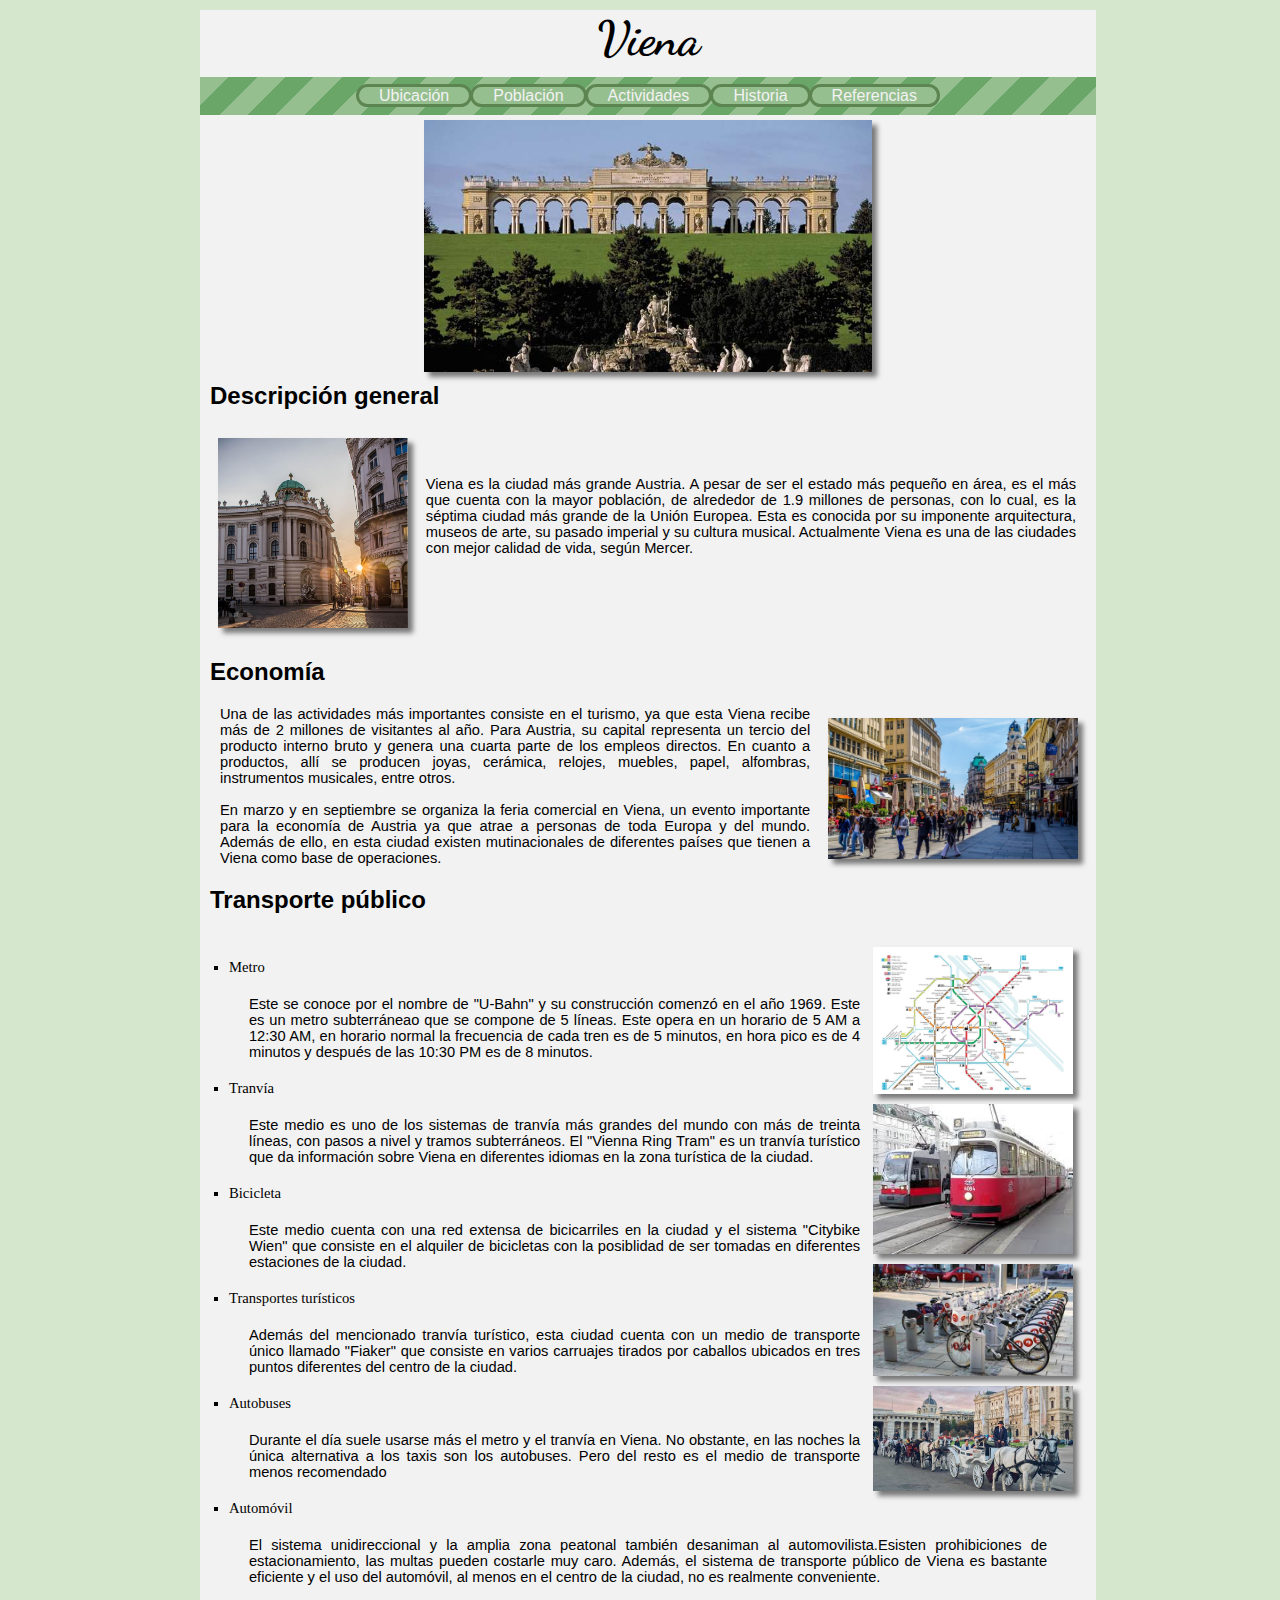
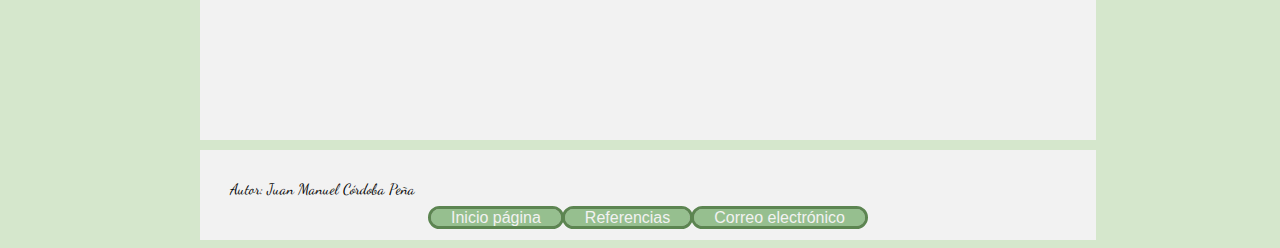
==== commit 62b6f13b: "Add files via upload" ====
--- a/index.html
+++ b/index.html
@@ -27,6 +27,7 @@
 <p>
     Viena es la ciudad más grande Austria. A pesar de ser el estado más pequeño en área, es el más que cuenta con la mayor población, de alrededor de 1.9 millones de personas, con lo cual, es la séptima ciudad más grande de la Unión Europea. Esta es conocida por su imponente arquitectura, museos de arte, su pasado imperial y su cultura musical. Actualmente Viena es una de las ciudades con mejor calidad de vida, según Mercer.
 </p>
+<br>
 <br>
 <br>
 <br>
--- a/style.css
+++ b/style.css
@@ -4,6 +4,7 @@
     font-family: Spartan, sans-serif; /*Define una fuente*/
     src: url('https://fonts.google.com/specimen/Spartan?preview.size=20#standard-styles'); /*Indica la ubicación de la fuente*/
 }
+/* Etiqueta de elementos generales */
 html{ 
      background-color: #d5e7cc; /* Aplica el color a la parte de atrás de la página */
     }
@@ -30,20 +31,10 @@
 a:link{
     text-decoration: none; /* Elimina el subrayado de los links*/
 }
-#tittle{
-    font-family: 'Dancing Script', cursive;
-    size: 50px;
-    color: black; /* Establece el color del título */
-}
-#tittle:hover{ /* Indica el estilo cuando el cursor está sobre el título */ 
-    color: #6AA668;
-    text-shadow: 2px 2px black;
-    transition: all 0.3s ease 0s;
-    cursor: url(http://cur.cursors-4u.net/cursors/cur-2/cur125.cur), progress; /* Estilo de cursor, fuente: https://juegosbombillas.es.tl/Cursores-Para-Tu-Web-Html.htm */
-}
 a:hover{
     cursor: url(http://cur.cursors-4u.net/cursors/cur-2/cur125.cur), progress;
 }
+
 img { /* Establece el estilo general para las imágenes */
     box-shadow: 5px 5px 5px 0 rgba(0, 0, 0, 0.5); /* r, g, b, alfa (transparencia) */
 	-webkit-transform: scale(1); /* A través de la propiedad transformación aplica una modificación en dos dimensiones */
@@ -55,6 +46,31 @@
 	-webkit-transform: scale(1.1); /* A través de la propiedad transformación aplica una modificación en dos dimensiones */
 	transform: scale(1.05);
     cursor: url(http://cur.cursors-4u.net/cursors/cur-2/cur125.cur), progress;
+}
+p{ /* Estilo de las etiquetas de párrafo */
+    font-family: Spartan,sans-serif;
+    color:black;
+    font-size: 11pt;
+    text-align: justify;
+    margin: 20px;
+}
+li{ /* Estilo de los ítems de listas */
+    color:black;
+    font-size: 11pt;
+    text-align: justify;
+    margin: 10px;
+}
+/* Estilo del título y barra de navegación */
+#tittle{
+    font-family: 'Dancing Script', cursive;
+    size: 50px;
+    color: black; /* Establece el color del título */
+}
+#tittle:hover{ /* Indica el estilo cuando el cursor está sobre el título */ 
+    color: #6AA668;
+    text-shadow: 2px 2px black;
+    transition: all 0.3s ease 0s;
+    cursor: url(http://cur.cursors-4u.net/cursors/cur-2/cur125.cur), progress; /* Estilo de cursor, fuente: https://juegosbombillas.es.tl/Cursores-Para-Tu-Web-Html.htm */
 }
 .menunav{ /* Al ser una clase lleva un punto antes y modifica el estilo de las etiquetas que estén marcadas, en este caso permite modificar el menú de navegación */
     text-align: center;
@@ -97,19 +113,7 @@
 .bottonmenu:hover:visited{ /*Estilo que se aplica a los botones que ya se han visitado y se le coloca el cursor*/
     color: #494949 ;
 }
-p{ /* Estilo de las etiquetas de párrafo */
-    font-family: Spartan,sans-serif;
-    color:black;
-    font-size: 11pt;
-    text-align: justify;
-    margin: 20px;
-}
-li{ /* Estilo de los ítems de listas */
-    color:black;
-    font-size: 11pt;
-    text-align: justify;
-    margin: 10px;
-}
+/* Estilo del pie de página */
 .fx_footer{/* Estilo para aplicar estilo al pie de página */
     font-family: 'Dancing Script', cursive;
     height: 70px;
@@ -125,12 +129,11 @@
 }
 .ft_content nav{ /* Estilo de la barra de navegación del pie de pagina */
     position: relative;
-    bottom: 10px;
+    bottom: 10px; /* Desplazamiento desde su posición original de la parte baja del elementos */
     text-align: center;
-    /*border: 1px solid red;*/
-}
-
-/*Página 1*/
+}
+
+/* Estilo en index */
 .LTransp{ /* Estilo de ítems de lista con la etiqueta de clase */
     list-style-type: square;
     padding: 1%; /* Da un padding en porcentaje de acuerdo al contenedor, en este caso, el body */
@@ -150,7 +153,7 @@
     float: left; /* permite ubicar el elemento dentro del contenedor de manera que los elementos adyacentes lo rodeen. En este caso se ubica a la izquierda */
     width: 190px;
     height: auto;
-    margin: 5px;
+    margin: 2%;
 }
 .img_pg1R{ /* Estilo de las imágenes con esta etiqueta */
     float: right;
@@ -163,7 +166,7 @@
     float: right;
     width: 250px;
     height: auto;
-    margin: 5px;
+    margin: 2%;
     margin-top: 70px;
 }
 .grImgpg1{ /* Estilo del grupo de imágenes para mantener un espacio específico entre imágenes y entre el texto */
@@ -175,7 +178,7 @@
     padding-bottom: 60%;
 }
 
-/* Página uno*/
+/* Estilo pg_one*/
 .Img-uno{ /* Estilo de las imágenes con esta etiqueta */
     float: right;
     width: 200px;
@@ -217,7 +220,7 @@
     color: black;
     cursor: url(http://cur.cursors-4u.net/cursors/cur-2/cur125.cur), progress;
 }
-/*Página 2*/
+/* Estilo pg_two*/
 .img_pg2{ /* Indica el estilo de las imágenes que tengan esta etiqueta */
     float: right;
     width: 250px;
@@ -234,7 +237,7 @@
     padding-bottom: 60%;
 }
 
-/*Página 3*/
+/* Estilo pg_three */
 .img_pg3{ /* Indica el estilo de las imágenes que tengan esta etiqueta */
     float: right;
     width: 300px;
@@ -253,7 +256,7 @@
 .List3{ /* Agrega estilo a una lista no ordenada */
     margin-left: 5px;
 }
-/*Página 4*/
+/* Estilo pg_four */
 .gr1Imgpg4{ /* Estilo del grupo de imágenes para mantener un espacio específico entre imágenes y entre el texto */
     height: 25px;      
     width: 200px;
@@ -274,7 +277,11 @@
 }
 .img_pg4{ /* Indica el estilo de las imágenes que tengan esta etiqueta */
     float: right;
-    width: auto;
-    height: 160px;
-    margin: 5px;
+    width: 220px;
+    height: auto;
+    margin: 5px;
+}
+/* Estilo de referencias */
+.ListaRef{
+    word-wrap: break-word; /* Evita el desbordamiento de los link fuera del body */
 }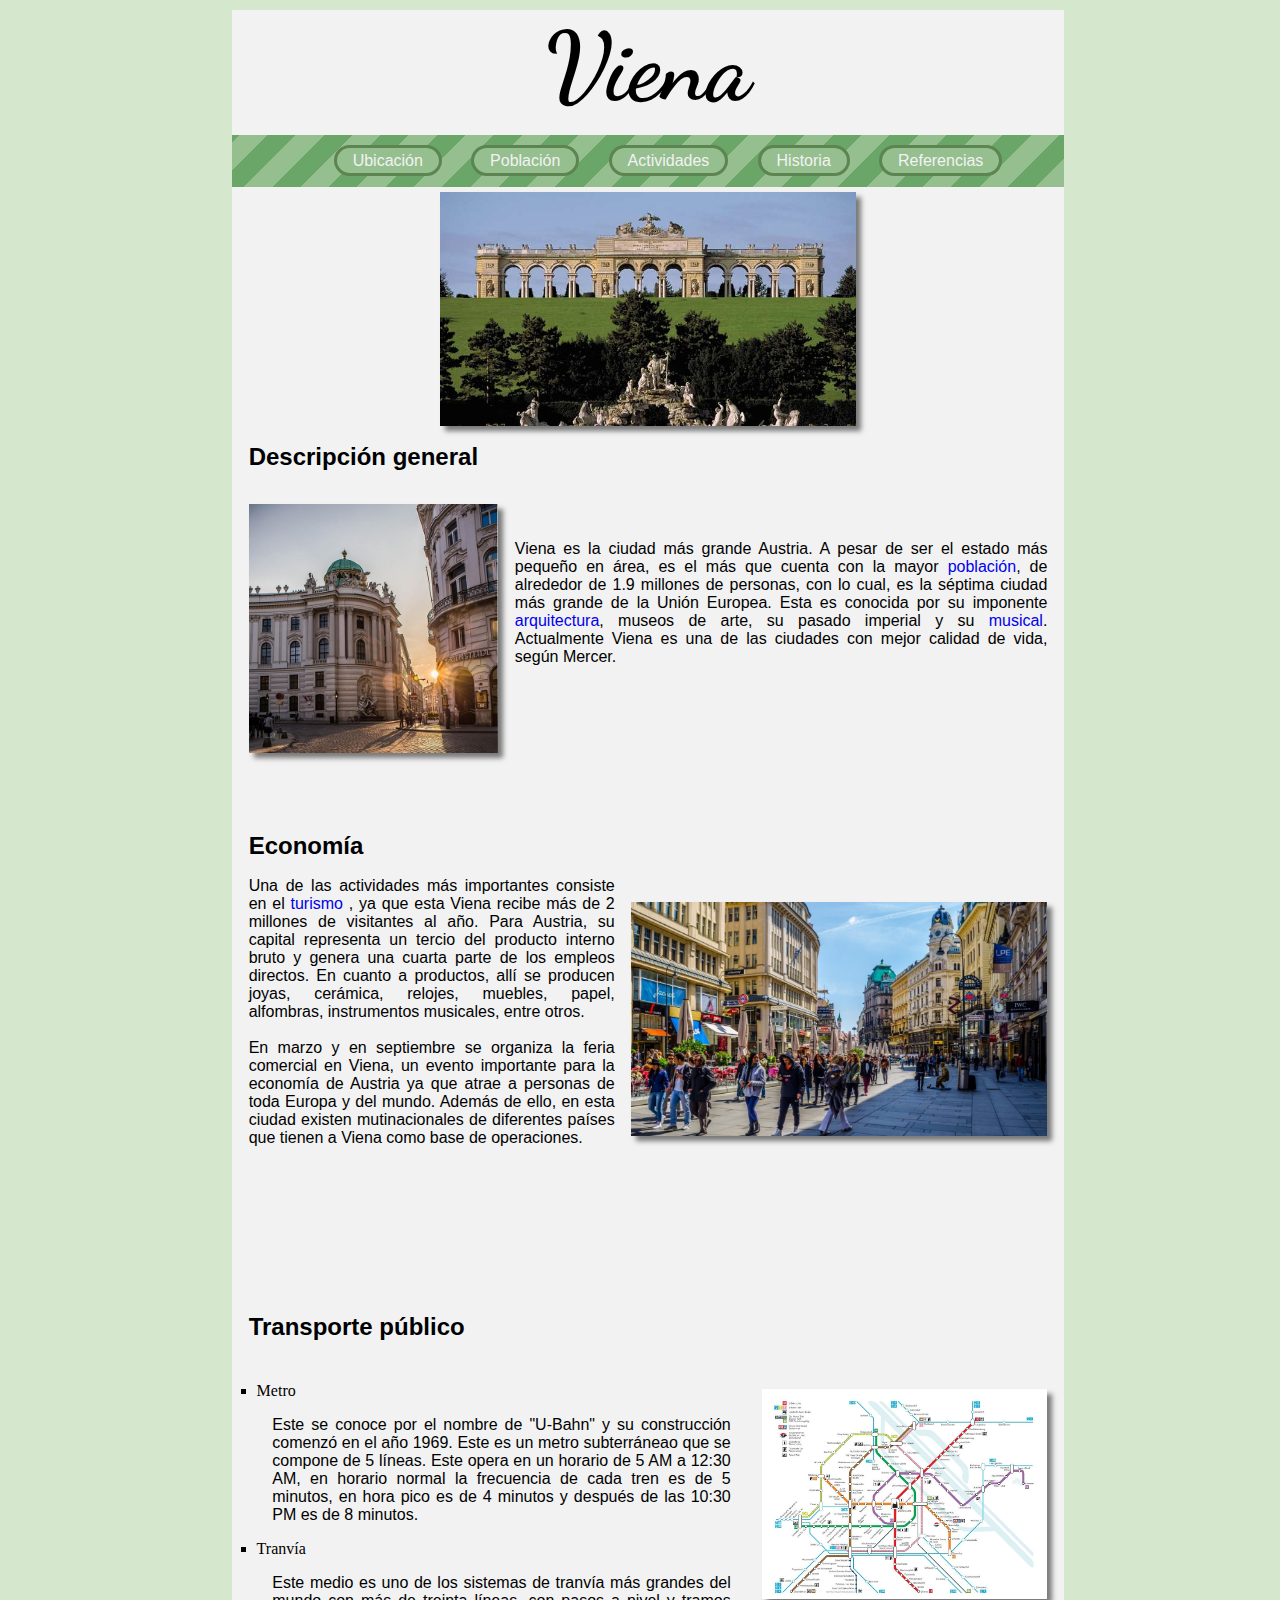
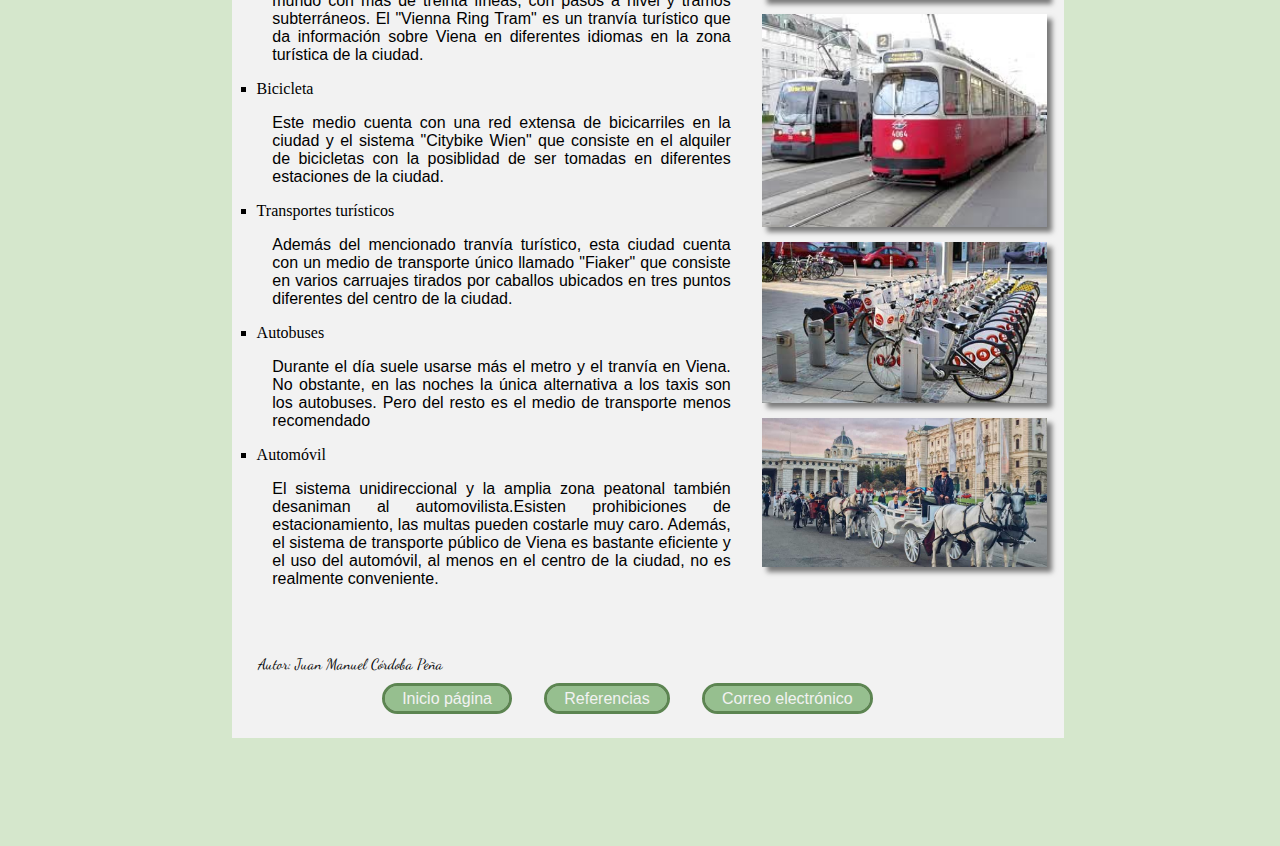
==== commit 814529df: "Add files via upload" ====
--- a/index.html
+++ b/index.html
@@ -1,5 +1,5 @@
 <!DOCTYPE html>
-<!-- Autor: Juan Manuel Córdoba, Actividad: Ejercicio 1 para el curso Gráfica interactiva de la Universidad Nacional de Colombia -->
+<!-- Autor: Juan Manuel Córdoba, Actividad: Ejercicio 2 para el curso Gráfica interactiva de la Universidad Nacional de Colombia -->
 <html lang="es">
 <head>
     <meta charset="UTF-8"> <!-- la codificación UTF-8 permite utilizar tildes y ñ en el contenido (nunca en los nombres o las etiquetas) -->
@@ -10,33 +10,35 @@
 
 <body>
 <h1><a href="index.html" target="_self" id="tittle">Viena</a></h1>    <!-- Título de la página con el titular de mayor tamaño -->
+<header>
+    <input type="checkbox" id="toggle" />
+    <label for="toggle"><img src="Img/ListDisp.png" width="7%"></label>  
 <nav class="menunav"> <!-- Asigna la clase para aplicar en el documento de estilo -->
-    <a class="bottonmenu" href="pg_one.html" target="_self">Ubicación</a> <!-- Asigna el estilo a cada botton por medio de la clase botton menu -->
-    <a class="bottonmenu" href="pg_two.html" target="_self">Población</a>
-    <a class="bottonmenu" href="pg_three.html" target="_self">Actividades</a>
-    <a class="bottonmenu" href="pg_four.html" target="_self">Historia</a>
-    <a  class="bottonmenu" href="Ref.html" target="_self">Referencias</a>
+    <ul>
+        <li><a class="bottonmenu" href="pg_one.html" target="_self">Ubicación</a></li> <!-- Asigna el estilo a cada botton por medio de la clase botton menu -->
+        <li><a class="bottonmenu" href="pg_two.html" target="_self">Población</a></li>
+        <li><a class="bottonmenu" href="pg_three.html" target="_self">Actividades</a></li>
+        <li><a class="bottonmenu" href="pg_four.html" target="_self">Historia</a></li>
+        <li><a  class="bottonmenu" href="Ref.html" target="_self">Referencias</a></li>
+    </ul>  
 </nav>
+</header>
 <img src="Img/ImgIndex/Fuente_Neptuno.jpg" class="imgCenter"> <!-- Insertar una imagen con su estilo especificado en la clase imgCenter -->
 <h2>
     Descripción general
 </h2>
-<img src="Img/ImgIndex/Sunset.jpg" class="img_pg1L" id="sunset"/> <!-- Inserta una imagen y además del estilo aplicado con la clase img_pg1, le aplica un estilo específico con el id sunset -->
+<img src="Img/ImgIndex/Sunset.jpg" class="img_pg1L" id="sunset" class="responsive"/> <!-- Inserta una imagen y además del estilo aplicado con la clase img_pg1, le aplica un estilo específico con el id sunset -->
 <br>
 <br>
-<p>
-    Viena es la ciudad más grande Austria. A pesar de ser el estado más pequeño en área, es el más que cuenta con la mayor población, de alrededor de 1.9 millones de personas, con lo cual, es la séptima ciudad más grande de la Unión Europea. Esta es conocida por su imponente arquitectura, museos de arte, su pasado imperial y su cultura musical. Actualmente Viena es una de las ciudades con mejor calidad de vida, según Mercer.
+<p class="P1">
+    Viena es la ciudad más grande Austria. A pesar de ser el estado más pequeño en área, es el más que cuenta con la mayor <a href="pg_two.html#Pob" target="_self">población</a>, de alrededor de 1.9 millones de personas, con lo cual, es la séptima ciudad más grande de la Unión Europea. Esta es conocida por su imponente <a href="pg_three.html#Arq" target="_self">arquitectura</a>, museos de arte, su pasado imperial y su <a href="pg_three.html#Music"> musical</a>. Actualmente Viena es una de las ciudades con mejor calidad de vida, según Mercer.
 </p>
-<br>
-<br>
-<br>
-<br>
 <img src="Img/ImgIndex/Market.jpg" id="market"/>
 <h2>
     Economía
 </h2>
-<p>
-    Una de las actividades más importantes consiste en el turismo, ya que esta Viena recibe más de 2 millones de visitantes al año. Para Austria, su capital representa un tercio del producto interno bruto y genera una cuarta parte de los empleos directos. En cuanto a productos, allí se producen joyas, cerámica, relojes, muebles, papel, alfombras, instrumentos musicales, entre otros. <br> <br>
+<p class="P1">
+    Una de las actividades más importantes consiste en el <a href="pg_three.html#Tourism"> turismo </a>, ya que esta Viena recibe más de 2 millones de visitantes al año. Para Austria, su capital representa un tercio del producto interno bruto y genera una cuarta parte de los empleos directos. En cuanto a productos, allí se producen joyas, cerámica, relojes, muebles, papel, alfombras, instrumentos musicales, entre otros. <br> <br>
 
     En marzo y en septiembre se organiza la feria comercial en Viena, un evento importante para la economía de Austria ya que atrae a personas de toda Europa y del mundo. Además de ello, en esta ciudad existen mutinacionales de diferentes países que tienen a Viena como base de operaciones.
 </p>
@@ -95,9 +97,11 @@
             Autor: Juan Manuel Córdoba Peña
         </p>
         <nav>
-            <a href="#tittle" class="bottonmenu">Inicio página</a>
-            <a  href="Ref.html" target="_self" class="bottonmenu" >Referencias</a>
-            <a href="mailto:mcordobap@unal.edu.co" class="bottonmenu">Correo electrónico</a>
+            <ul>
+            <li><a href="#tittle" class="bottonmenu">Inicio página</a></li>
+            <li><a  href="Ref.html" target="_self" class="bottonmenu" >Referencias</a></li>
+            <li><a href="mailto:mcordobap@unal.edu.co" class="bottonmenu">Correo electrónico</a></li>
+            </ul>
         </nav>
     </div>
 </footer>
--- a/style.css
+++ b/style.css
@@ -9,23 +9,33 @@
      background-color: #d5e7cc; /* Aplica el color a la parte de atrás de la página */
     }
 body{
-    
     width: 70%; /* Establece un ancho de la página de acuerdo con el elemento contenedor, en este caso html, la pantalla*/
     background-color: #F2F2F2; /* Color del contenedor body */
     background-clip: content-box; /*Commando para recortar el fondo al contenido*/
     padding-left: 15%; /*Establece un padding izquierdo en el body de acuerdo al tamaño de la pantalla*/
     padding-bottom: 100px;
 }
+#toggle{ /*Boton de despligue del menú*/
+    display: none; /*Evita que este aparezca para este tamaño*/
+}
+header {
+    width: 100%;
+	z-index: 10;	/* coloca el checkbox por encima del contenido*/
+} 
+header label{
+    display: none; /*No muestra el checkbox*/
+}
 h1{
-    font-size: 3em;
+    font-size: 5em; /*Media relativa que depende del navegador*/
     margin: 10px;
     text-align: center; /* Centra todas los títulos con el titular más grande */
 }
 h2,h3,h4,h5,h6{
     font-family: Spartan,sans-serif;
-    margin: 10px;
+    margin: 2%;
 }
 a{
+    font-size: 1em;
     font-family: Spartan,sans-serif;
 }
 a:link{
@@ -33,14 +43,6 @@
 }
 a:hover{
     cursor: url(http://cur.cursors-4u.net/cursors/cur-2/cur125.cur), progress;
-}
-
-img { /* Establece el estilo general para las imágenes */
-    box-shadow: 5px 5px 5px 0 rgba(0, 0, 0, 0.5); /* r, g, b, alfa (transparencia) */
-	-webkit-transform: scale(1); /* A través de la propiedad transformación aplica una modificación en dos dimensiones */
-	transform: scale(1); /* Transform es una propiedad que permite rotar, escalar o mover un elemento. Modifica el espacio de el formato visual de CSS */
-	-webkit-transition: .3s ease-in-out; /* Realiza una transición de salida de 0.3 segundos */
-	transition: .3s ease-in-out;
 }
 img:hover {
 	-webkit-transform: scale(1.1); /* A través de la propiedad transformación aplica una modificación en dos dimensiones */
@@ -48,22 +50,26 @@
     cursor: url(http://cur.cursors-4u.net/cursors/cur-2/cur125.cur), progress;
 }
 p{ /* Estilo de las etiquetas de párrafo */
+    font-size: 1em;
     font-family: Spartan,sans-serif;
     color:black;
-    font-size: 11pt;
     text-align: justify;
-    margin: 20px;
+    margin: 2%;
 }
 li{ /* Estilo de los ítems de listas */
     color:black;
-    font-size: 11pt;
+    font-size: 1em;
     text-align: justify;
-    margin: 10px;
-}
+    margin: 2%;
+}
+ul>li>ul{
+    position: relative;
+    left: -6%; /*Dsiminuye el espacio entre elementos de lista y listas anidadas*/
+}
+
 /* Estilo del título y barra de navegación */
 #tittle{
     font-family: 'Dancing Script', cursive;
-    size: 50px;
     color: black; /* Establece el color del título */
 }
 #tittle:hover{ /* Indica el estilo cuando el cursor está sobre el título */ 
@@ -73,7 +79,6 @@
     cursor: url(http://cur.cursors-4u.net/cursors/cur-2/cur125.cur), progress; /* Estilo de cursor, fuente: https://juegosbombillas.es.tl/Cursores-Para-Tu-Web-Html.htm */
 }
 .menunav{ /* Al ser una clase lleva un punto antes y modifica el estilo de las etiquetas que estén marcadas, en este caso permite modificar el menú de navegación */
-    text-align: center;
     background: repeating-linear-gradient( /* Establece en el fondo un patrón de repetición lineal de gradiente (transición progresiva entre dos o más colores). <ángulo>, <color 1>, <color 2> ancho entre colores, <color 3>  ancho entre colores, <color 4> ancho apartir del color inicial. De manera general (<ángulo>,<lista de colores>)*/
         -45deg,
         #96BF8F,
@@ -81,16 +86,23 @@
         #6AA668 20px,
         #6AA668 40px
       ); 
-    padding: 10px;   /* Padding de la barra de navegación */
+    padding: 1px;   /* Padding de la barra de navegación */
+    text-align: center;
+
 }
 .bottonmenu{ /* Establece el estilo para cada botón del menu de navegación */
     outline-style: solid; /* Establece el estilo del contorno del elemento */
     outline-color: #5c8551; /* Indica el color del contorno */
     background-color: #96BF8F; 
     color: #F2F2F2;
-    padding-left: 20px;
-    padding-right: 20px;
+    padding: 0.5% 2% 0.5% 2%;
     border-radius: 25px; /* Define el radio de redondeo de las esquinas */
+}
+.menunav ul {
+    list-style: none;    
+} 
+.menunav li{
+    display: inline;
 }
 .bottonmenu:hover{ /* Indica el estilo cuando el cursor está sobre los botones */
     color: #494949 ;
@@ -103,185 +115,548 @@
     padding-bottom: 2px;
     transition: all 0.5s ease-in-out;
 }
-.bottonmenu:visited{ /*Estilo que se aplica a los botones que ya se han visitado*/
-    outline-style: none;
-    color: #F2F2F2;
-    background-color: transparent;
-    background-image: url(Img/Bt1.png); /*No funciona en la mayoría de navegadores por errores de privacidad*/
-    background-size: contain;
-}
-.bottonmenu:hover:visited{ /*Estilo que se aplica a los botones que ya se han visitado y se le coloca el cursor*/
-    color: #494949 ;
-}
 /* Estilo del pie de página */
 .fx_footer{/* Estilo para aplicar estilo al pie de página */
+    font-family: 'Dancing Script', cursive;
+    height: 70px;
+    background: #F2F2F2;
+    position: relative; top: 12%; /* Posición relativa al elemento anterior para que siempre quede debajo el pie de pagina */
+    margin-bottom: 20px;
+    padding: 10px;
+  }
+
+.fx_footer p{ /* Estilo de los elementos del pie de página */
+    font-family: 'Dancing Script', cursive;
+    font-size: 15px;    
+}
+.ft_content nav{ /* Estilo de la barra de navegación del pie de pagina */
+    position: relative;
+    bottom: 1%; /* Desplazamiento desde su posición original de la parte baja del elementos */
+    text-align: center;
+}
+.ft_content li{
+    text-align: center;
+    display: inline;
+    padding-top: 5%;
+}
+.ft_content ul {
+    list-style: none; 
+    text-align: center;
+    margin-left: -10%;
+    margin-bottom: 1em;
+} 
+/* Estilo en index */
+.LTransp{ /* Estilo de ítems de lista con la etiqueta de clase */
+    list-style-type: square;
+    padding: 1%; /* Da un padding en porcentaje de acuerdo al contenedor, en este caso, el body */
+}
+.LTransp li { /* Estilo de los ítems de lista dentro de la clase */
+    margin: 2%;
+}
+.imgCenter{ /* Estilo de las imágenes con esta etiqueta */
+    display: block; /* El elemento se comporta como un bloque por lo que genera líneas de quiebre antes y después del elemento */
+    margin-top: 5px;
+    margin-left: auto;
+    margin-right: auto;
+    width: 50%; /* De acuerdo al contenedor (body) establece un ancho del 50% y con márgenes automáticas y el display lo centra*/
+    box-shadow: 5px 5px 5px 0 rgba(0, 0, 0, 0.5); /* r, g, b, alfa (transparencia) */
+}
+
+.img_pg1L{ /* Estilo de las imágenes con esta etiqueta */
+    float: left; /* permite ubicar el elemento dentro del contenedor de manera que los elementos adyacentes lo rodeen. En este caso se ubica a la izquierda */
+    width: 25%;
+    height: auto;
+    min-width: 200px;
+    margin: 2%;
+    box-shadow: 5px 5px 5px 0 rgba(0, 0, 0, 0.5); /* r, g, b, alfa (transparencia) */
+}
+.img_pg1R{ /* Estilo de las imágenes con esta etiqueta */
+    float: right;
+    width: 95%;
+    min-width: 200px;
+    height: auto;
+    margin-top: 5%;
+    box-shadow: 5px 5px 5px 0 rgba(0, 0, 0, 0.5); /* r, g, b, alfa (transparencia) */
+}
+#P1{
+    margin-bottom: 15%;
+}
+#market{ /* Estilo de las imágenes con este id */
+    float: right;
+    width: 50%;
+    min-width: 200px;
+    height: auto;
+    margin: 2%;
+    margin-top: 70px;
+    box-shadow: 5px 5px 5px 0 rgba(0, 0, 0, 0.5); /* r, g, b, alfa (transparencia) */
+}
+
+.grImgpg1{ /* Estilo del grupo de imágenes para mantener un espacio específico entre imágenes y entre el texto */
+    height: 10%;      
+    width: 25%;
+    min-width: 300px;
+    float: right; 
+    white-space: nowrap; /* white-space es una propiedad que indica como utilizar el espacio en blanco. Nowrap hace que se eliminen los quiebres de línea de texto */
+    padding: 2%;
+    padding-bottom: 0%;
+
+}
+
+/* Estilo pg_one*/
+.Img-uno{ /* Estilo de las imágenes con esta etiqueta */
+    float: right;
+    width: 30%;
+    min-width: 200px;
+    height: auto;
+    margin: 5px;
+    box-shadow: 5px 5px 5px 0 rgba(0, 0, 0, 0.5); /* r, g, b, alfa (transparencia) */
+}
+#MPP{ /* Estilo de las imágenes con este id */
+    float: Left;
+    width: 30%;
+    min-width: 200px;
+    height: auto;
+    margin: 5px;
+    box-shadow: 5px 5px 5px 0 rgba(0, 0, 0, 0.5); /* r, g, b, alfa (transparencia) */
+}
+#P2{
+    margin-bottom: 10%;
+}
+.Tpg1{ /* Estilo de la tabla con esta clase */
+    border-collapse: collapse; /* Une los bordes de la tabla */
+    padding: 2%;
+    margin: 2%;
+    text-align: justify; /* Justifica el texto */
+    table-layout: fixed; /* Manera de mostrar la tabla, fixed es una de las maneras más rápidas de carga */
+    word-wrap: break-word; /* Hace qie el texto sea contenido dentro de las celdas y no se desborde */
+}
+.Tpg1 th,td{ /* Indica el estilo de los encabezados y celdas de la clase indicada */
+    min-width: 122px;
+    resize: both; 
+    overflow: auto;
+    padding: 5px;
+    border: 1px solid black;
+}
+.Tpg1 th { /* estilo de los encabezados de la tabla de la clase */
+    background-color: #96BF8F;
+    color: #F2F2F2;
+    text-align: center;
+}
+.Tpg1 td:hover{ /* estilo de las celdas de la tabla de la clase cuando el cursor está sobre el elemento */
+    background-color: #96BF8F;
+    color: #F2F2F2;
+    cursor: url(http://cur.cursors-4u.net/cursors/cur-2/cur125.cur), progress;
+}
+.Tpg1 th:hover{ /* estilo de los encabezados de la tabla de la clase cuando el cursor está sobre el elemento */
+    background-color: #F2F2F2;
+    color: black;
+    cursor: url(http://cur.cursors-4u.net/cursors/cur-2/cur125.cur), progress;
+}
+/* Estilo pg_two*/
+.img_pg2{ /* Indica el estilo de las imágenes que tengan esta etiqueta */
+    float: right;
+    width: 95%;
+    min-width: 200px;
+    height: auto;
+    margin: 2%;
+    box-shadow: 5px 5px 5px 0 rgba(0, 0, 0, 0.5); /* r, g, b, alfa (transparencia) */
+}
+.grImgpg2{ /* Estilo del grupo de imágenes para mantener un espacio específico entre imágenes y entre el texto */  
+    width: 20%;
+    min-width: 250px;
+    float: right;
+    white-space: nowrap;
+    padding: 2%;
+    padding-bottom: 5%;
+
+}
+
+/* Estilo pg_three */
+.img_pg3{ /* Indica el estilo de las imágenes que tengan esta etiqueta */
+    float: right;
+    width: 95%;
+    min-width: 200px;
+    height: auto;
+    margin: 2%;
+    box-shadow: 5px 5px 5px 0 rgba(0, 0, 0, 0.5); /* r, g, b, alfa (transparencia) */
+}
+.grImgpg3{ /* Estilo del grupo de imágenes para mantener un espacio específico entre imágenes y entre el texto */
+    height: 25px;      
+    width: 15%;
+    min-width: 250px;
+    float: right;
+    white-space: nowrap;
+    padding: 2%;
+    padding-bottom: 40em;
+    
+}
+.List3{ /* Agrega estilo a una lista no ordenada */
+    text-indent: 0%;
+    margin-left: 1%;
+}
+/* Estilo pg_four */
+.gr1Imgpg4{ /* Estilo del grupo de imágenes para mantener un espacio específico entre imágenes y entre el texto */
+    height: 25px;      
+    width: 25%;
+    min-width: 250px;
+    float: right;
+    white-space: nowrap;
+    padding: 2%;
+    padding-bottom: 40em;
+}
+#LNO1{
+    margin-bottom: 10em;
+}
+.gr2Imgpg4{ /* Estilo del grupo de imágenes para mantener un espacio específico entre imágenes y entre el texto */
+    height: 25px;      
+    width: 25%;
+    min-width: 250px;
+    float: right;
+    white-space: nowrap;
+    padding: 2%;
+    padding-bottom: 25em;
+}
+.img_pg4{ /* Indica el estilo de las imágenes que tengan esta etiqueta */
+    float: right;
+    width: 90%;
+    height: auto;
+    margin: 5px;
+    box-shadow: 5px 5px 5px 0 rgba(0, 0, 0, 0.5); /* r, g, b, alfa (transparencia) */
+}
+/* Estilo de referencias */
+.ListaRef{
+    word-wrap: break-word; /* Evita el desbordamiento de los link fuera del body */
+}
+/* cuando la ventana mida menos de 800px */
+@media only screen and (max-width: 800px) {
+        /* Etiqueta de elementos generales */
+    body{
+    
+    width: 90%; /* Establece un ancho de la página de acuerdo con el elemento contenedor, en este caso html, la pantalla*/
+    padding-left: 5%; /*Establece un padding izquierdo en el body de acuerdo al tamaño de la pantalla*/
+    }
+    h1{
+    font-family: 'Dancing Script', cursive;
+    }
+    header label{
+        display: block; /* se muestra el checkbox cuando se reduce la ventana*/
+    } 
+    h2,h3,h4,h5,h6{
+    font-family: 'Dancing Script', cursive;
+    text-align: center;
+    }
+    a{
+    font-size: 1em;
+    font-family: Spartan,sans-serif;
+    }
+    .menunav{ /* Al ser una clase lleva un punto antes y modifica el estilo de las etiquetas que estén marcadas, en este caso permite modificar el menú de navegación */
+    position: fixed; 
+    z-index: 40;
+    width: 20%;
+    margin-left: -60%; /* se oculta porque se coloca por fuera de la ventana*/
+    margin-top: 4px;
+    text-align: center;
+    transition: all 1s; 
+    padding: 10px;   /* Padding de la barra de navegación */
+    }
+    .menunav ul {
+        flex-direction: column;  /* se despliega en sentido vertical*/
+        list-style: none;
+        text-align: center;
+        margin-left: -40%;
+        margin-bottom: 1em;
+    } 
+    .menunav li{
+        text-align: center;
+        display: block;
+        padding-top: 5%;
+    }
+    #toggle:checked ~ .menunav {  /* el checkbox controla las dos posiciones del menu */
+        margin: 0px; 
+    } 
+    .bottonmenu{ /* Establece el estilo para cada botón del menu de navegación */
+    outline-style: solid; /* Establece el estilo del contorno del elemento */
+    outline-color: #5c8551; /* Indica el color del contorno */
+    background-color: #96BF8F; 
+    size: 3em;
+    color: #F2F2F2;
+    padding-left: 20px;
+    padding-right: 20px;
+    border-radius: 25px; /* Define el radio de redondeo de las esquinas */
+    margin-top: 1em;
+    margin: 50px;
+    }
+    .bottonmenu:hover{ /* Indica el estilo cuando el cursor está sobre los botones */
+    color: #494949 ;
+    background-color: #F2F2F2;
+    border-width: 1px;
+    padding-left: 25px;
+    padding-right: 25px;
+    border-radius: 0px; /* Define el radio de redondeo de las esquinas */
+    padding-top: 2px;
+    padding-bottom: 2px;
+    transition: all 0.5s ease-in-out;
+    }
+    /* Estilo del pie de página */
+    .fx_footer{/* Estilo para aplicar estilo al pie de página */
     font-family: 'Dancing Script', cursive;
     height: 70px;
     background: #F2F2F2;
     position: relative; top: 120px; /* Posición relativa al elemento anterior para que siempre quede debajo el pie de pagina */
     margin-bottom: 20px;
     padding: 10px;
-  }
-
-.fx_footer p{ /* Estilo de los elementos p del pie de página */
+    padding-bottom: 10%;
+    }
+
+    .fx_footer p{ /* Estilo de los elementos del pie de página */
     font-family: 'Dancing Script', cursive;
     font-size: 15px;    
-}
-.ft_content nav{ /* Estilo de la barra de navegación del pie de pagina */
+    }
+    .ft_content nav{ /* Estilo de la barra de navegación del pie de pagina */
     position: relative;
     bottom: 10px; /* Desplazamiento desde su posición original de la parte baja del elementos */
     text-align: center;
-}
-
-/* Estilo en index */
-.LTransp{ /* Estilo de ítems de lista con la etiqueta de clase */
-    list-style-type: square;
-    padding: 1%; /* Da un padding en porcentaje de acuerdo al contenedor, en este caso, el body */
-}
-.LTransp li { /* Estilo de los ítems de lista dentro de la clase */
-    margin: 20px;
-}
-.imgCenter{ /* Estilo de las imágenes con esta etiqueta */
+    }
+    .ft_content li{
+        text-align: center;
+        display: block;
+        padding-top: 0%;
+    }
+    .ft_content ul {
+        flex-direction: column;  /* se despliega en sentido vertical*/
+        list-style: none;
+        text-align: center;
+        margin-left: -10%;
+    } 
+    /* Estilo en index */
+    .imgCenter{ /* Estilo de las imágenes con esta etiqueta */
     display: block; /* El elemento se comporta como un bloque por lo que genera líneas de quiebre antes y después del elemento */
     margin-top: 5px;
     margin-left: auto;
     margin-right: auto;
-    width: 50%; /* De acuerdo al contenedor (body) establece un ancho del 50% y con márgenes automáticas y el display lo centra*/
-}
-
-.img_pg1L{ /* Estilo de las imágenes con esta etiqueta */
-    float: left; /* permite ubicar el elemento dentro del contenedor de manera que los elementos adyacentes lo rodeen. En este caso se ubica a la izquierda */
-    width: 190px;
-    height: auto;
-    margin: 2%;
-}
-.img_pg1R{ /* Estilo de las imágenes con esta etiqueta */
-    float: right;
-    width: 200px;
-    height: auto;
-    margin: 5px;
-}
-
-#market{ /* Estilo de las imágenes con este id */
-    float: right;
-    width: 250px;
-    height: auto;
-    margin: 2%;
-    margin-top: 70px;
-}
-.grImgpg1{ /* Estilo del grupo de imágenes para mantener un espacio específico entre imágenes y entre el texto */
-    height: 25px;      
-    width: 200px;
+    width: 95%; /* De acuerdo al contenedor (body) establece un ancho del 95% y con márgenes automáticas y el display lo centra*/
+    }
+
+    .img_pg1L{ /* Estilo de las imágenes con esta etiqueta */
+    display: block;
+    width: 95%;
+    height: auto;
+    min-width: 200px;
+    margin: 2%;
+    margin-bottom: 5%;
+    }
+    .img_pg1R{ /* Estilo de las imágenes con esta etiqueta */
+    display: block;
+    width: 95%;
+    min-width: 200px;
+    height: auto;
+    }
+
+    #market{ /* Estilo de las imágenes con este id */
+    display: block;
+    width: 95%;
+    min-width: 200px;
+    height: auto;
+    margin: 2%;
+    }
+
+    .grImgpg1{ /* Estilo del grupo de imágenes para mantener un espacio específico entre imágenes y entre el texto */
+    height: 10%;      
+    width: 50%;
     float: right; 
     white-space: nowrap; /* white-space es una propiedad que indica como utilizar el espacio en blanco. Nowrap hace que se eliminen los quiebres de línea de texto */
     padding: 2%;
-    padding-bottom: 60%;
-}
-
-/* Estilo pg_one*/
-.Img-uno{ /* Estilo de las imágenes con esta etiqueta */
-    float: right;
-    width: 200px;
-    height: auto;
-    margin: 5px;
-}
-#MPP{ /* Estilo de las imágenes con este id */
-    float: Left;
-    width: 250px;
-    height: auto;
-    margin: 5px;
-}
-.Tpg1{ /* Estilo de la tabla con esta clase */
-    border-collapse: collapse; /* Une los bordes de la tabla */
-    padding: 5px;
-    text-align: justify; /* Justifica el texto */
-    table-layout: fixed; /* Manera de mostrar la tabla, fixed es una de las maneras más rápidas de carga */
-    word-wrap: break-word; /* Hace qie el texto sea contenido dentro de las celdas y no se desborde */
-}
-.Tpg1 th,td{ /* Indica el estilo de los encabezados y celdas de la clase indicada */
-    min-width: 122px;
-    resize: both; 
-    overflow: auto;
-    padding: 5px;
-    border: 1px solid black;
-}
-.Tpg1 th { /* estilo de los encabezados de la tabla de la clase */
+    padding-bottom: 0%;
+
+    }
+
+    /* Estilo pg_one*/
+    .Img-uno{ /* Estilo de las imágenes con esta etiqueta */
+    width: 95%;
+    min-width: 200px;
+    height: auto;
+    margin-left: auto;
+    margin-right: auto;
+    }
+    #MPP{ /* Estilo de las imágenes con este id */
+    width: 95%;
+    height: auto;
+    margin: 2%;
+    }
+    .Tpg1 th { /* estilo de los encabezados de la tabla de la clase */
     background-color: #96BF8F;
     color: #F2F2F2;
     text-align: center;
-}
-.Tpg1 td:hover{ /* estilo de las celdas de la tabla de la clase cuando el cursor está sobre el elemento */
-    background-color: #96BF8F;
-    color: #F2F2F2;
-    cursor: url(http://cur.cursors-4u.net/cursors/cur-2/cur125.cur), progress;
-}
-.Tpg1 th:hover{ /* estilo de los encabezados de la tabla de la clase cuando el cursor está sobre el elemento */
-    background-color: #F2F2F2;
-    color: black;
-    cursor: url(http://cur.cursors-4u.net/cursors/cur-2/cur125.cur), progress;
-}
-/* Estilo pg_two*/
-.img_pg2{ /* Indica el estilo de las imágenes que tengan esta etiqueta */
-    float: right;
-    width: 250px;
-    height: auto;
-    margin: 5px;
-}
-.grImgpg2{ /* Estilo del grupo de imágenes para mantener un espacio específico entre imágenes y entre el texto */
+    }
+    /* Estilo pg_two*/
+    .img_pg2{ /* Indica el estilo de las imágenes que tengan esta etiqueta */
+    width: 95%;
+    height: auto;
+    margin: 2%;
+    }
+    .grImgpg2{ /* Estilo del grupo de imágenes para mantener un espacio específico entre imágenes y entre el texto */
     height: 25px;     
-    width: 200px;
+    width: 50%;
+    min-width: 300px;
     float: right;
     white-space: nowrap;
     padding: 2%;
     padding-left: 7%;
+    padding-bottom: 100%;
+    }
+
+    /* Estilo pg_three */
+    .img_pg3{ /* Indica el estilo de las imágenes que tengan esta etiqueta */
+    float: right;
+    width: 95%;
+    min-width: 250px;
+    height: auto;
+    margin: 2%;
+    }
+    .grImgpg3{ /* Estilo del grupo de imágenes para mantener un espacio específico entre imágenes y entre el texto */
+    height: 25px;      
+    width: 25%;
+    float: right;
+    white-space: nowrap;
+    padding: 2%;
+    padding-left: 5%;
+    padding-bottom: 40em;
+    }
+    .List3{ /* Agrega estilo a una lista no ordenada */
+    margin-left: 1%;
+    margin-bottom: 5em;
+    }
+    /* Estilo pg_four */
+    .gr1Imgpg4{ /* Estilo del grupo de imágenes para mantener un espacio específico entre imágenes y entre el texto */
+    height: 25px;      
+    width:50%;
+    float: right;
+    white-space: nowrap;
+    padding: 2%;
+    padding-bottom: 55em;
+    }
+    #LNO1{
+        margin-bottom: 0em;
+    }
+    .gr2Imgpg4{ /* Estilo del grupo de imágenes para mantener un espacio específico entre imágenes y entre el texto */
+    height: 25px;      
+    width: 50%;
+    float: right;
+    white-space: nowrap;
+    padding: 2%;
     padding-bottom: 60%;
-}
-
-/* Estilo pg_three */
-.img_pg3{ /* Indica el estilo de las imágenes que tengan esta etiqueta */
-    float: right;
-    width: 300px;
-    height: auto;
-    margin: 5px;
-}
-.grImgpg3{ /* Estilo del grupo de imágenes para mantener un espacio específico entre imágenes y entre el texto */
-    height: 25px;      
-    width: 200px;
-    float: right;
-    white-space: nowrap;
-    padding: 2%;
-    padding-left: 10%;
-    padding-bottom: 87%;
-}
-.List3{ /* Agrega estilo a una lista no ordenada */
-    margin-left: 5px;
-}
-/* Estilo pg_four */
-.gr1Imgpg4{ /* Estilo del grupo de imágenes para mantener un espacio específico entre imágenes y entre el texto */
-    height: 25px;      
-    width: 200px;
-    float: right;
-    white-space: nowrap;
-    padding: 2%;
-    padding-left: 9%;
-    padding-bottom: 60%;
-}
-.gr2Imgpg4{ /* Estilo del grupo de imágenes para mantener un espacio específico entre imágenes y entre el texto */
-    height: 25px;      
-    width: 200px;
-    float: right;
-    white-space: nowrap;
-    padding: 2%;
-    padding-left: 9%;
-    padding-bottom: 45%;
-}
-.img_pg4{ /* Indica el estilo de las imágenes que tengan esta etiqueta */
-    float: right;
-    width: 220px;
-    height: auto;
-    margin: 5px;
-}
-/* Estilo de referencias */
-.ListaRef{
-    word-wrap: break-word; /* Evita el desbordamiento de los link fuera del body */
+    }
+    .img_pg4{ /* Indica el estilo de las imágenes que tengan esta etiqueta */
+    float: right;
+    width: 95%;
+    height: auto;
+    }
+}
+/* cuando la ventana mida más de 1200px */
+@media only screen and (min-width: 1200px) {
+    /* Etiqueta de elementos generales */
+   body{
+       width: 65%; /* Establece un ancho de la página de acuerdo con el elemento contenedor, en este caso html, la pantalla*/
+       max-width: 1000px;
+       background-color: #F2F2F2; /* Color del contenedor body */
+       background-clip: content-box; /*Commando para recortar el fondo al contenido*/
+       padding-left: 17.5%; /*Establece un padding izquierdo en el body de acuerdo al tamaño de la pantalla*/
+       padding-bottom: 100px;
+   }
+   #toggle{
+       display: none;
+   }
+   header {
+       width: 100%;
+       z-index: 10;	/* coloca el checkbox por encima del contenido*/
+   } 
+   header label{
+       display: none;
+   }
+   h1{
+       font-size: 6em;
+       margin: 10px;
+       text-align: center; /* Centra todas los títulos con el titular más grande */
+   }
+   
+   
+   /* Estilo del título y barra de navegación */
+   #tittle{
+       font-family: 'Dancing Script', cursive;
+       color: black; /* Establece el color del título */
+   }
+   #tittle:hover{ /* Indica el estilo cuando el cursor está sobre el título */ 
+       color: #6AA668;
+       text-shadow: 2px 2px black;
+       transition: all 0.3s ease 0s;
+       cursor: url(http://cur.cursors-4u.net/cursors/cur-2/cur125.cur), progress; /* Estilo de cursor, fuente: https://juegosbombillas.es.tl/Cursores-Para-Tu-Web-Html.htm */
+   }
+   .menunav{ /* Al ser una clase lleva un punto antes y modifica el estilo de las etiquetas que estén marcadas, en este caso permite modificar el menú de navegación */
+       background: repeating-linear-gradient( /* Establece en el fondo un patrón de repetición lineal de gradiente (transición progresiva entre dos o más colores). <ángulo>, <color 1>, <color 2> ancho entre colores, <color 3>  ancho entre colores, <color 4> ancho apartir del color inicial. De manera general (<ángulo>,<lista de colores>)*/
+           -45deg,
+           #96BF8F,
+           #96BF8F 20px,
+           #6AA668 20px,
+           #6AA668 40px
+         ); 
+       padding: 1px;   /* Padding de la barra de navegación */
+       text-align: center;
+   }
+   .bottonmenu{ /* Establece el estilo para cada botón del menu de navegación */
+       outline-style: solid; /* Establece el estilo del contorno del elemento */
+       outline-color: #5c8551; /* Indica el color del contorno */
+       background-color: #96BF8F; 
+       color: #F2F2F2;
+       padding: 0.5% 2% 0.5% 2%;
+       border-radius: 25px; /* Define el radio de redondeo de las esquinas */
+   }
+   .bottonmenu:hover{ /* Indica el estilo cuando el cursor está sobre los botones */
+       color: #494949 ;
+       background-color: #F2F2F2;
+       border-width: 1px;
+       padding-left: 25px;
+       padding-right: 25px;
+       border-radius: 0px; /* Define el radio de redondeo de las esquinas */
+       padding-top: 2px;
+       padding-bottom: 2px;
+       transition: all 0.5s ease-in-out;
+   }
+   
+   .img_pg1L{ /* Estilo de las imágenes con esta etiqueta */
+       float: left; /* permite ubicar el elemento dentro del contenedor de manera que los elementos adyacentes lo rodeen. En este caso se ubica a la izquierda */
+       width: 30%;
+       height: auto;
+       min-width: 200px;
+       max-width: 500px;
+       margin: 2%;
+       box-shadow: 5px 5px 5px 0 rgba(0, 0, 0, 0.5); /* r, g, b, alfa (transparencia) */
+   }
+   .img_pg1R{ /* Estilo de las imágenes con esta etiqueta */
+       float: right;
+       width: 95%;
+       min-width: 200px;
+       max-width: 1000px;
+       height: auto;
+       margin-top: 5%;
+       box-shadow: 5px 5px 5px 0 rgba(0, 0, 0, 0.5); /* r, g, b, alfa (transparencia) */
+   }
+   #market{ /* Estilo de las imágenes con este id */
+       float: right;
+       width: 50%;
+       max-width: 500px;
+       height: auto;
+       margin: 2%;
+       margin-top: 70px;
+       box-shadow: 5px 5px 5px 0 rgba(0, 0, 0, 0.5); /* r, g, b, alfa (transparencia) */
+   }
+   .P1{
+    margin-bottom: 20%;
+    }
+   /* Estilo pg_one*/
+   
+   /* Estilo pg_two*/
+   
+   /* Estilo pg_three */
+   
+   /* Estilo pg_four */
 }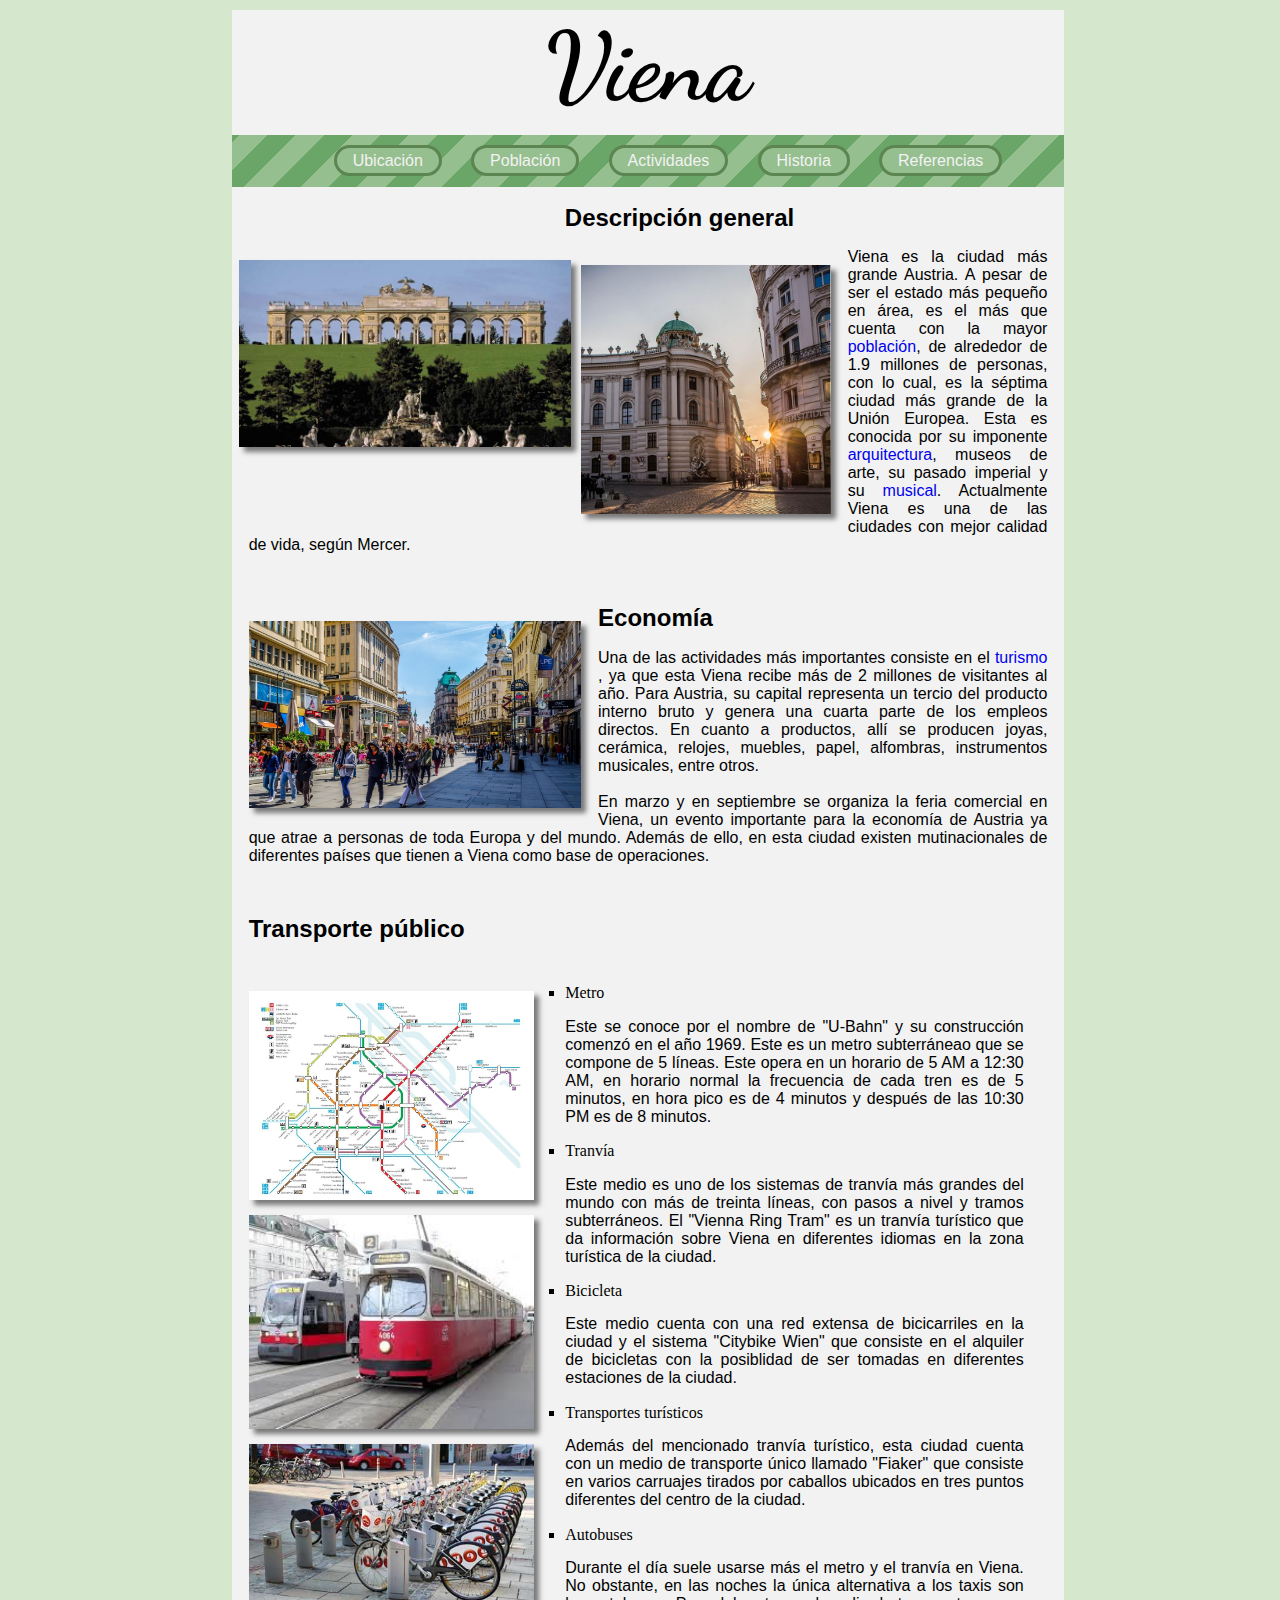
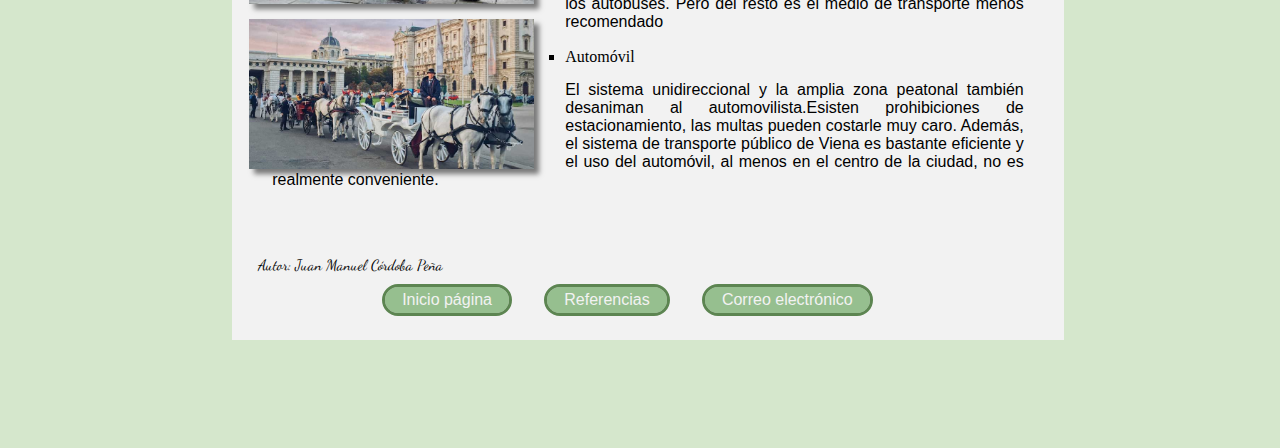
==== commit 3fac73fd: "Add files via upload" ====
--- a/index.html
+++ b/index.html
@@ -6,6 +6,7 @@
     <link rel="icon" href="Img/fl_favicon.png"> <!-- ícono o favicon con su ruta especificada que se observa en la pestaña del navegador-->
     <title>Viena</title> <!--Título en la pestaña  -->
     <link href="style.css" rel="stylesheet" type="text/css"> <!-- Establece el vínculo de estilos -->
+    <meta name="viewport" content="width=device-width, initial-scale=1.0">
 </head>
 
 <body>
@@ -23,21 +24,21 @@
     </ul>  
 </nav>
 </header>
+<div class="R1200">
 <img src="Img/ImgIndex/Fuente_Neptuno.jpg" class="imgCenter"> <!-- Insertar una imagen con su estilo especificado en la clase imgCenter -->
-<h2>
+</div>
+<h2 id="Descr">
     Descripción general
 </h2>
 <img src="Img/ImgIndex/Sunset.jpg" class="img_pg1L" id="sunset" class="responsive"/> <!-- Inserta una imagen y además del estilo aplicado con la clase img_pg1, le aplica un estilo específico con el id sunset -->
-<br>
-<br>
-<p class="P1">
+<p class="P1" id="RDSk">
     Viena es la ciudad más grande Austria. A pesar de ser el estado más pequeño en área, es el más que cuenta con la mayor <a href="pg_two.html#Pob" target="_self">población</a>, de alrededor de 1.9 millones de personas, con lo cual, es la séptima ciudad más grande de la Unión Europea. Esta es conocida por su imponente <a href="pg_three.html#Arq" target="_self">arquitectura</a>, museos de arte, su pasado imperial y su <a href="pg_three.html#Music"> musical</a>. Actualmente Viena es una de las ciudades con mejor calidad de vida, según Mercer.
 </p>
 <img src="Img/ImgIndex/Market.jpg" id="market"/>
 <h2>
     Economía
 </h2>
-<p class="P1">
+<p class="P1" id="RDSk">
     Una de las actividades más importantes consiste en el <a href="pg_three.html#Tourism"> turismo </a>, ya que esta Viena recibe más de 2 millones de visitantes al año. Para Austria, su capital representa un tercio del producto interno bruto y genera una cuarta parte de los empleos directos. En cuanto a productos, allí se producen joyas, cerámica, relojes, muebles, papel, alfombras, instrumentos musicales, entre otros. <br> <br>
 
     En marzo y en septiembre se organiza la feria comercial en Viena, un evento importante para la economía de Austria ya que atrae a personas de toda Europa y del mundo. Además de ello, en esta ciudad existen mutinacionales de diferentes países que tienen a Viena como base de operaciones.
--- a/style.css
+++ b/style.css
@@ -64,7 +64,7 @@
 }
 ul>li>ul{
     position: relative;
-    left: -6%; /*Dsiminuye el espacio entre elementos de lista y listas anidadas*/
+    left: -6%; /*Disminuye el espacio entre elementos de lista y listas anidadas*/
 }
 
 /* Estilo del título y barra de navegación */
@@ -162,18 +162,17 @@
     box-shadow: 5px 5px 5px 0 rgba(0, 0, 0, 0.5); /* r, g, b, alfa (transparencia) */
 }
 
+
 .img_pg1L{ /* Estilo de las imágenes con esta etiqueta */
     float: left; /* permite ubicar el elemento dentro del contenedor de manera que los elementos adyacentes lo rodeen. En este caso se ubica a la izquierda */
     width: 25%;
     height: auto;
-    min-width: 200px;
     margin: 2%;
     box-shadow: 5px 5px 5px 0 rgba(0, 0, 0, 0.5); /* r, g, b, alfa (transparencia) */
 }
 .img_pg1R{ /* Estilo de las imágenes con esta etiqueta */
     float: right;
     width: 95%;
-    min-width: 200px;
     height: auto;
     margin-top: 5%;
     box-shadow: 5px 5px 5px 0 rgba(0, 0, 0, 0.5); /* r, g, b, alfa (transparencia) */
@@ -194,7 +193,6 @@
 .grImgpg1{ /* Estilo del grupo de imágenes para mantener un espacio específico entre imágenes y entre el texto */
     height: 10%;      
     width: 25%;
-    min-width: 300px;
     float: right; 
     white-space: nowrap; /* white-space es una propiedad que indica como utilizar el espacio en blanco. Nowrap hace que se eliminen los quiebres de línea de texto */
     padding: 2%;
@@ -206,17 +204,17 @@
 .Img-uno{ /* Estilo de las imágenes con esta etiqueta */
     float: right;
     width: 30%;
-    min-width: 200px;
-    height: auto;
-    margin: 5px;
+    min-width: 50px;
+    height: auto;
+    margin: 2%;
     box-shadow: 5px 5px 5px 0 rgba(0, 0, 0, 0.5); /* r, g, b, alfa (transparencia) */
 }
 #MPP{ /* Estilo de las imágenes con este id */
     float: Left;
     width: 30%;
-    min-width: 200px;
-    height: auto;
-    margin: 5px;
+    min-width: 50px;
+    height: auto;
+    margin: 2%;
     box-shadow: 5px 5px 5px 0 rgba(0, 0, 0, 0.5); /* r, g, b, alfa (transparencia) */
 }
 #P2{
@@ -256,14 +254,14 @@
 .img_pg2{ /* Indica el estilo de las imágenes que tengan esta etiqueta */
     float: right;
     width: 95%;
-    min-width: 200px;
+    min-width: 50px;
     height: auto;
     margin: 2%;
     box-shadow: 5px 5px 5px 0 rgba(0, 0, 0, 0.5); /* r, g, b, alfa (transparencia) */
 }
 .grImgpg2{ /* Estilo del grupo de imágenes para mantener un espacio específico entre imágenes y entre el texto */  
     width: 20%;
-    min-width: 250px;
+    min-width: 50px;
     float: right;
     white-space: nowrap;
     padding: 2%;
@@ -275,7 +273,7 @@
 .img_pg3{ /* Indica el estilo de las imágenes que tengan esta etiqueta */
     float: right;
     width: 95%;
-    min-width: 200px;
+    min-width: 50px;
     height: auto;
     margin: 2%;
     box-shadow: 5px 5px 5px 0 rgba(0, 0, 0, 0.5); /* r, g, b, alfa (transparencia) */
@@ -283,7 +281,7 @@
 .grImgpg3{ /* Estilo del grupo de imágenes para mantener un espacio específico entre imágenes y entre el texto */
     height: 25px;      
     width: 15%;
-    min-width: 250px;
+    min-width: 50px;
     float: right;
     white-space: nowrap;
     padding: 2%;
@@ -298,7 +296,7 @@
 .gr1Imgpg4{ /* Estilo del grupo de imágenes para mantener un espacio específico entre imágenes y entre el texto */
     height: 25px;      
     width: 25%;
-    min-width: 250px;
+    min-width: 50px;
     float: right;
     white-space: nowrap;
     padding: 2%;
@@ -310,7 +308,7 @@
 .gr2Imgpg4{ /* Estilo del grupo de imágenes para mantener un espacio específico entre imágenes y entre el texto */
     height: 25px;      
     width: 25%;
-    min-width: 250px;
+    min-width: 50px;
     float: right;
     white-space: nowrap;
     padding: 2%;
@@ -326,12 +324,19 @@
 /* Estilo de referencias */
 .ListaRef{
     word-wrap: break-word; /* Evita el desbordamiento de los link fuera del body */
+}
+#Mapa{
+    display: block; /* El elemento se comporta como un bloque por lo que genera líneas de quiebre antes y después del elemento */
+    margin-top: 5px;
+    margin-left: auto;
+    margin-right: auto;
+    width: 80%; /* De acuerdo al contenedor (body) establece un ancho del 50% y con márgenes automáticas y el display lo centra*/
+    box-shadow: 5px 5px 5px 0 rgba(0, 0, 0, 0.5); /* r, g, b, alfa (transparencia) */
 }
 /* cuando la ventana mida menos de 800px */
 @media only screen and (max-width: 800px) {
         /* Etiqueta de elementos generales */
     body{
-    
     width: 90%; /* Establece un ancho de la página de acuerdo con el elemento contenedor, en este caso html, la pantalla*/
     padding-left: 5%; /*Establece un padding izquierdo en el body de acuerdo al tamaño de la pantalla*/
     }
@@ -358,12 +363,13 @@
     text-align: center;
     transition: all 1s; 
     padding: 10px;   /* Padding de la barra de navegación */
+    min-width: 135px;
     }
     .menunav ul {
         flex-direction: column;  /* se despliega en sentido vertical*/
         list-style: none;
         text-align: center;
-        margin-left: -40%;
+        margin-left: -60%;
         margin-bottom: 1em;
     } 
     .menunav li{
@@ -448,7 +454,6 @@
     .img_pg1R{ /* Estilo de las imágenes con esta etiqueta */
     display: block;
     width: 95%;
-    min-width: 200px;
     height: auto;
     }
 
@@ -504,7 +509,12 @@
     padding-left: 7%;
     padding-bottom: 100%;
     }
-
+    .Tpg1 tr > *:nth-child(2){
+            display: none;
+    }
+    .Tpg1 tr > *:nth-child(1){
+        display: none;
+    }
     /* Estilo pg_three */
     .img_pg3{ /* Indica el estilo de las imágenes que tengan esta etiqueta */
     float: right;
@@ -551,6 +561,7 @@
     width: 95%;
     height: auto;
     }
+    
 }
 /* cuando la ventana mida más de 1200px */
 @media only screen and (min-width: 1200px) {
@@ -578,7 +589,16 @@
        margin: 10px;
        text-align: center; /* Centra todas los títulos con el titular más grande */
    }
-   
+   li{ /* Estilo de los ítems de listas */
+    color:black;
+    font-size: 1em;
+    text-align: justify;
+    margin: 2%;
+    }
+   ul>li>ul{
+    position: relative;
+    left: 1%; /*Disminuye el espacio entre elementos de lista y listas anidadas*/
+    }
    
    /* Estilo del título y barra de navegación */
    #tittle{
@@ -621,42 +641,90 @@
        padding-bottom: 2px;
        transition: all 0.5s ease-in-out;
    }
-   
+   .imgCenter{ /* Estilo de las imágenes con esta etiqueta */
+       float: left; /* permite ubicar el elemento dentro del contenedor de manera que los elementos adyacentes lo rodeen. En este caso se ubica a la izquierda */
+       width: 100%;
+       height: auto;
+       min-width: 50px;
+       max-width: 500px;
+       margin: 2%;
+       box-shadow: 5px 5px 5px 0 rgba(0, 0, 0, 0.5); /* r, g, b, alfa (transparencia) */
+    }   
+    .R1200{
+        margin-top: 8%;
+        float: left;
+        width: 40%;
+    }
+    #Descr{
+        text-align: left;
+        }
    .img_pg1L{ /* Estilo de las imágenes con esta etiqueta */
        float: left; /* permite ubicar el elemento dentro del contenedor de manera que los elementos adyacentes lo rodeen. En este caso se ubica a la izquierda */
        width: 30%;
        height: auto;
-       min-width: 200px;
+       min-width: 50px;
        max-width: 500px;
        margin: 2%;
        box-shadow: 5px 5px 5px 0 rgba(0, 0, 0, 0.5); /* r, g, b, alfa (transparencia) */
    }
+   #RDSk{
+        margin-bottom: 6%;
+    }
    .img_pg1R{ /* Estilo de las imágenes con esta etiqueta */
-       float: right;
+       float: left;
        width: 95%;
-       min-width: 200px;
+       min-width: 50px;
        max-width: 1000px;
        height: auto;
        margin-top: 5%;
        box-shadow: 5px 5px 5px 0 rgba(0, 0, 0, 0.5); /* r, g, b, alfa (transparencia) */
    }
    #market{ /* Estilo de las imágenes con este id */
-       float: right;
-       width: 50%;
-       max-width: 500px;
-       height: auto;
-       margin: 2%;
-       margin-top: 70px;
-       box-shadow: 5px 5px 5px 0 rgba(0, 0, 0, 0.5); /* r, g, b, alfa (transparencia) */
+    float: left; 
+    width: 40%;
+    height: auto;
+    min-width: 50px;
+    max-width: 500px;
+    margin: 2%;
+    box-shadow: 5px 5px 5px 0 rgba(0, 0, 0, 0.5); /* r, g, b, alfa (transparencia) */
    }
    .P1{
     margin-bottom: 20%;
     }
+    .grImgpg1{ /* Estilo del grupo de imágenes para mantener un espacio específico entre imágenes y entre el texto */
+        height: 10%;      
+        width: 25%;
+        min-width: 300px;
+        float: left; 
+        white-space: nowrap; /* white-space es una propiedad que indica como utilizar el espacio en blanco. Nowrap hace que se eliminen los quiebres de línea de texto */
+        padding: 2%;
+        padding-bottom: 0%;
+    }
    /* Estilo pg_one*/
-   
+   .Img-uno{ /* Estilo de las imágenes con esta etiqueta */
+    float: left;
+    }
+    #P2{
+        margin-bottom: 25%;
+    }
+    #P4{
+        margin-bottom: 18em;
+    }
+    #Paisaje{
+        float: none;
+    }
    /* Estilo pg_two*/
-   
+   .grImgpg2{ /* Estilo del grupo de imágenes para mantener un espacio específico entre imágenes y entre el texto */  
+    float: left;
+    }
+    #Rel{
+        float: none;
+    }
+
    /* Estilo pg_three */
    
    /* Estilo pg_four */
+   #F4{
+    float: none;
+}
 }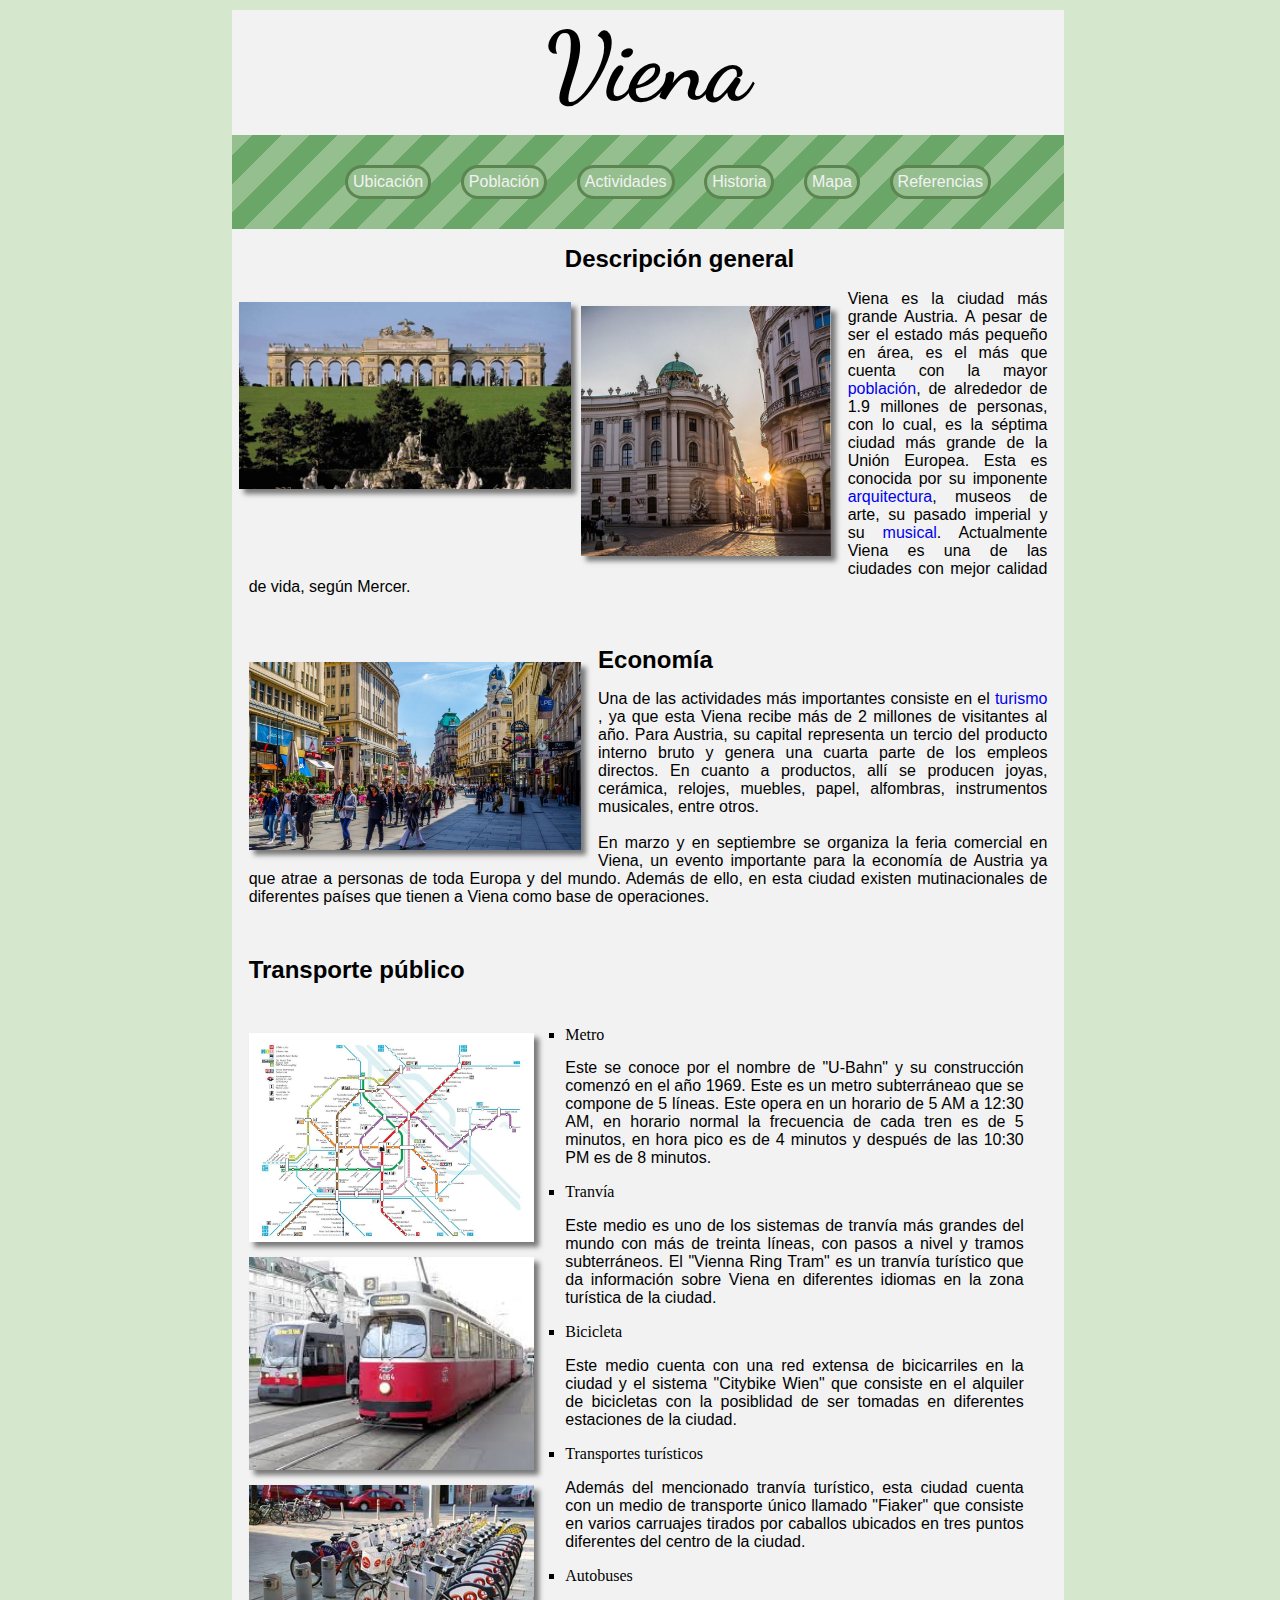
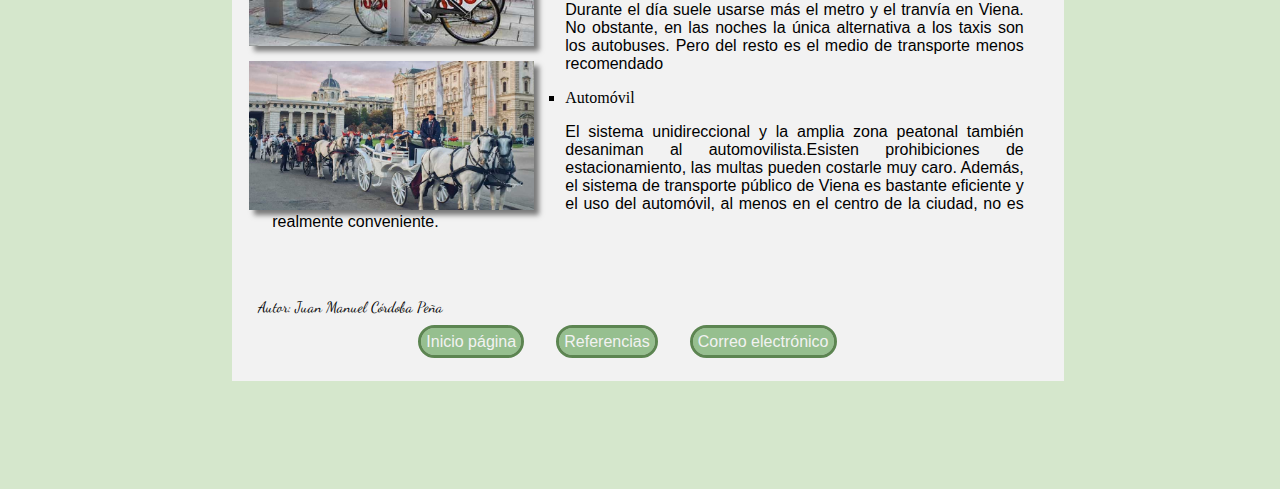
==== commit a5dad8f3: "Add files via upload" ====
--- a/index.html
+++ b/index.html
@@ -20,7 +20,8 @@
         <li><a class="bottonmenu" href="pg_two.html" target="_self">Población</a></li>
         <li><a class="bottonmenu" href="pg_three.html" target="_self">Actividades</a></li>
         <li><a class="bottonmenu" href="pg_four.html" target="_self">Historia</a></li>
-        <li><a  class="bottonmenu" href="Ref.html" target="_self">Referencias</a></li>
+        <li><a class="bottonmenu" href="pg_Map.html" target="_self">Mapa</a></li>
+        <li><a class="bottonmenu" href="Ref.html" target="_self">Referencias</a></li>
     </ul>  
 </nav>
 </header>
--- a/style.css
+++ b/style.css
@@ -1,5 +1,6 @@
 @charset "UTF-8";
 @import url('https://fonts.googleapis.com/css2?family=Dancing+Script&display=swap');/* Importa el fondo de texto para utilizar en la página */
+@import url('https://fonts.googleapis.com/css2?family=Playfair+Display&display=swap');/* Importa el fondo de texto para utilizar en la página */
 @font-face {
     font-family: Spartan, sans-serif; /*Define una fuente*/
     src: url('https://fonts.google.com/specimen/Spartan?preview.size=20#standard-styles'); /*Indica la ubicación de la fuente*/
@@ -7,6 +8,7 @@
 /* Etiqueta de elementos generales */
 html{ 
      background-color: #d5e7cc; /* Aplica el color a la parte de atrás de la página */
+     scroll-behavior: smooth;/*Para dar el efecto de bajar la pantalla lentamente*/
     }
 body{
     width: 70%; /* Establece un ancho de la página de acuerdo con el elemento contenedor, en este caso html, la pantalla*/
@@ -60,7 +62,7 @@
     color:black;
     font-size: 1em;
     text-align: justify;
-    margin: 2%;
+    margin: 1%;
 }
 ul>li>ul{
     position: relative;
@@ -90,29 +92,29 @@
     text-align: center;
 
 }
+.menunav ul {
+    list-style: none;    
+} 
+.menunav li{
+    display: inline-flex;
+}
 .bottonmenu{ /* Establece el estilo para cada botón del menu de navegación */
     outline-style: solid; /* Establece el estilo del contorno del elemento */
     outline-color: #5c8551; /* Indica el color del contorno */
     background-color: #96BF8F; 
     color: #F2F2F2;
-    padding: 0.5% 2% 0.5% 2%;
     border-radius: 25px; /* Define el radio de redondeo de las esquinas */
-}
-.menunav ul {
-    list-style: none;    
-} 
-.menunav li{
-    display: inline;
+    padding: 5px;
 }
 .bottonmenu:hover{ /* Indica el estilo cuando el cursor está sobre los botones */
     color: #494949 ;
     background-color: #F2F2F2;
     border-width: 1px;
-    padding-left: 25px;
-    padding-right: 25px;
+    padding-left: 6px;
+    padding-right: 6px;
     border-radius: 0px; /* Define el radio de redondeo de las esquinas */
-    padding-top: 2px;
-    padding-bottom: 2px;
+    padding-top: 6px;
+    padding-bottom: 6px;
     transition: all 0.5s ease-in-out;
 }
 /* Estilo del pie de página */
@@ -138,6 +140,7 @@
     text-align: center;
     display: inline;
     padding-top: 5%;
+    margin-top: 15px;
 }
 .ft_content ul {
     list-style: none; 
@@ -320,6 +323,122 @@
     height: auto;
     margin: 5px;
     box-shadow: 5px 5px 5px 0 rgba(0, 0, 0, 0.5); /* r, g, b, alfa (transparencia) */
+}
+/* Estilo pg_Map */
+.MapContainer{
+    position:relative; 
+	font-size:1.15em;
+}
+#Map{
+    width: 98%;
+	display: block;
+	margin: auto;
+}
+#Map:hover {
+	-webkit-transform: scale(1); /* A través de la propiedad transformación aplica una modificación en dos dimensiones */
+	transform: scale(1);
+}
+/*Estilo de cada ícono en donde se determina su ubicación para ser RWD*/
+.P01{
+    position:absolute;
+	z-index:2;
+	width:5%;
+	top:58%;
+	left: 44%;
+}
+/*.MapContainer:hover .P01{*/
+/*Se utiliza la propiedad filter para cambiar el color de los íconos en el mapa al colocar el cursor con el selector hover*/
+.P01:hover,.P2:hover,.P3:hover,.P4:hover,.P5:hover,.P6:hover,.P7:hover,.P8:hover,.P9:hover,.P10:hover{
+    filter: invert(14%) sepia(78%) saturate(7469%) hue-rotate(1deg) brightness(104%) contrast(104%);
+}
+.P01:visited,.P2:visited,.P3:visited,.P4:visited,.P5:visited,.P6:visited,.P7:visited,.P8:visited,.P9:visited,.P10:visited{
+    filter: invert(54%) sepia(9%) saturate(8%) hue-rotate(7deg) brightness(92%) contrast(86%);
+}
+.P2{
+    position:absolute;
+	z-index:2;
+	width:5%;
+	top:31%;
+	left:32%;
+}
+.P3{
+    position:absolute;
+	z-index:2;
+	width:5%;
+	top:80%;
+	left:55.5%;
+}
+.P4{
+    position:absolute;
+	z-index:2;
+	width:5%;
+	top:90%;
+	left:55%;
+}
+.P5{
+    position:absolute;
+	z-index:2;
+	width:5%;
+	top:67%;
+	left: 33%;
+}
+.P6{
+    position:absolute;
+	z-index:2;
+	width:5%;
+	top:67.5%;
+	left: 65.5%;
+}
+.P7{
+    position:absolute;
+	z-index:2;
+	width:5%;
+	top:9%;
+	left: 35%;
+}
+.P8{
+    position:absolute;
+	z-index:2;
+	width:5%;
+	top:18%;
+	left: 54%;
+}
+.P9{
+    position:absolute;
+	z-index:2;
+	width:5%;
+	top:45%;
+	left: 72%;
+}
+.P10{
+    position:absolute;
+	z-index:2;
+	width:5%;
+	top:29%;
+	left: 61%;
+}
+/*Imagen de fondo*/
+#ContainerInfo{
+    margin: 2%;
+    background-size: cover;
+    background-repeat: no-repeat;
+}
+#Information{
+    font-family: 'Playfair Display', serif;
+    padding:2%;
+    width: 35%;
+    min-width: 200px;
+}
+/*Botón de mostrar/ocultar*/
+#Button{
+    margin: 2%;
+    text-transform:uppercase;
+    background-color:#6AA668;
+    box-shadow:inset 0 -0.6em 0 -0.35em rgba(0,0,0,0.17);
+    border-radius:0.15em;
+    color:#FFFFFF;
+    box-sizing: border-box;
+    outline-style:none;
 }
 /* Estilo de referencias */
 .ListaRef{
@@ -627,7 +746,7 @@
        outline-color: #5c8551; /* Indica el color del contorno */
        background-color: #96BF8F; 
        color: #F2F2F2;
-       padding: 0.5% 2% 0.5% 2%;
+       padding: 5px;
        border-radius: 25px; /* Define el radio de redondeo de las esquinas */
    }
    .bottonmenu:hover{ /* Indica el estilo cuando el cursor está sobre los botones */
